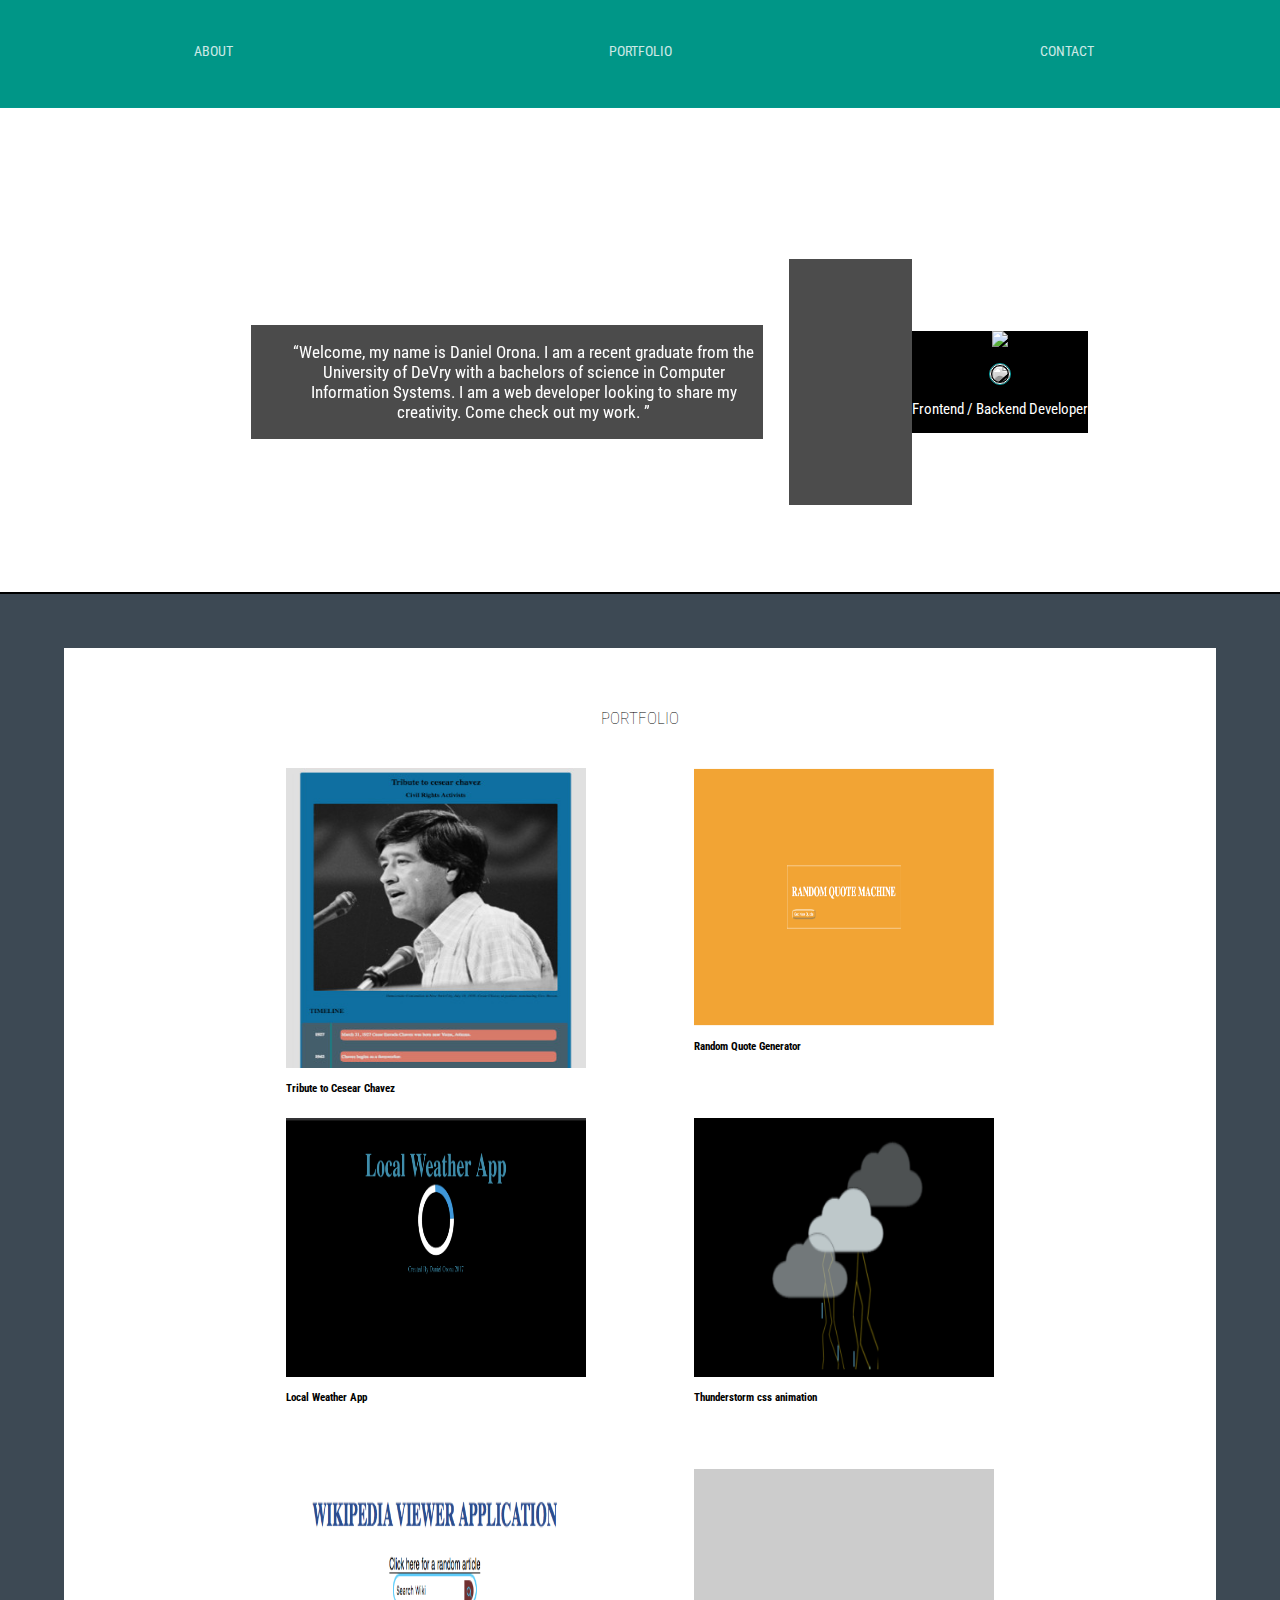
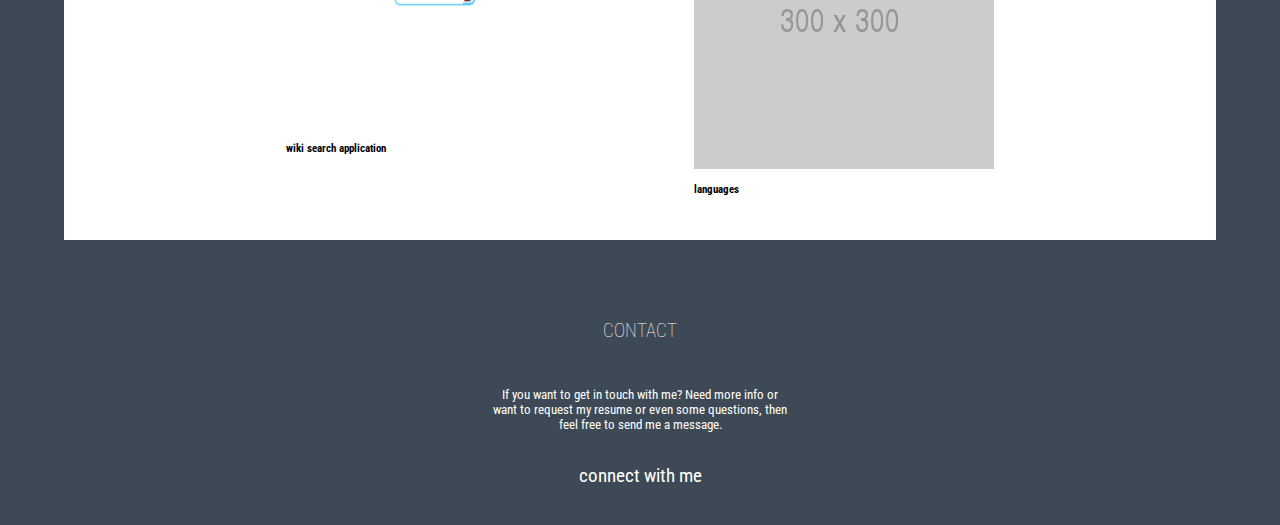
==== index.html @ ea38fc60 "add contact section" ====
<html>

<head>
  <meta charset="UTF-8">
  <meta name="viewport" content="width=device-width, initial-scale=1.0">
  <meta http-equiv="X-UA-Compatible">
  <link rel="stylesheet" href="css/sanitize.css">
  <link rel="stylesheet" href="https://fonts.googleapis.com/css?family=Roboto+Condensed">
  <link rel="stylesheet" href="css/main.css">
  <title>Daniel Orona</title>
</head>

<body class="container">
  <header>
    <nav class="nav-bar" role="navigation">
      <ul class="nav-list">
        <li class="nav-tab" id="nav-about"><a href="#about">about</a></li>
        <li class="nav-tab" id="nav-portfolio"><a href="#portfolio">portfolio</a></li>
        <li class="nav-tab" id="nav-contact"><a href="#contact">contact</a></li>
      </ul>
    </nav>
  </header>
  <!-- end of header -->
  <section class="about" role="about" id="about">
    <div class="intro">
      <p class="intro-paragraph">
        <q>Welcome, my name is Daniel Orona. I am a recent graduate from the University of DeVry with a bachelors of science in Computer Information Systems. I am a web developer looking to share my creativity. Come check out my work. </q>
      </p>
    </div>
    <div class="image-column">
      <img class="codewars-label" src="https://www.codewars.com/users/danielorona8/badges/small">
      <div class="image-portrait-placeholder">
        <img class="my-portrait" src="https://q2pujw.bn1301.livefilestore.com/[base64]?width=145&amp;height=180&amp;cropmode=none">
      </div>
      <p class="description">
        Frontend / Backend Developer
      </p>
    </div>
    <div class="social-column">
      <div class="social-row">
        <p class="header-brand-label hidden"> Check out my codepens
        </p>
        <a href="https://www.codepen.io/danielorona8" target="blank">
                  <i class="header-brand fa fa-codepen fa-3x" aria-hidden="true"></i>
                  </a>
      </div>
      <div class="social-row">
        <p class="header-brand-label hidden">Check me out on GitHub
        </p>
        <a href="https://www.github.com/danielorona9" target="blank">
                  <i class="header-brand fa fa-github fa-3x" aria-hidden="true"></i>
                  </a>
      </div>
      <div class="social-row">
        <p class="header-brand-label hidden">Check out my profile</p>
        <a href="https://www.freecodecamp.org/danielorona9" target="blank">
                  <i class="header-brand fa fa-free-code-camp fa-3x" aria-hidden="true"></i>
                  </a>
      </div>
      <div class="social-row">
        <p class="header-brand-label hidden">Connect with me on linkedIn</p>
        <a href="https://www.linkedin.com/in/daniel-orona" target="blank">
              <i class="header-brand fa fa-linkedin fa-3x" aria-hidden="true"></i>
              </a>
      </div>
    </div>
  </section>
  <!-- end of about section -->
  <section class="portfolio" role="portfolio" id="portfolio">
    <div class="portfolio-background">
      <h2 class="portfolio-title">portfolio</h2>
      <div class="project-placeholder">
        <a href="https://codepen.io/danielorona8/details/mwNyMK/" taget='_blank' class="project-image">
          <img src="images/project_placeholder_images/tribute_to_cesear_chavez.jpg" alt='tribute project to Cesear Chavez' class="project-image"></a>
        <h4 class="project-title">Tribute to Cesear Chavez</h4>
      </div>
      <div class="project-placeholder">
        <a href="https://codepen.io/danielorona8/full/ooNxMW" target='_blank' class="project-image">
          <img src="images/project_placeholder_images/random_quote_generator.png" alt="random quote generator web application" class="project-image"></a>
        <h4 class="project-title">Random Quote Generator</h4>
      </div>
      <div class="project-placeholder">
        <a href="https://codepen.io/danielorona8/details/pdbRXO" target="_blank" class="project-image">
          <img src="images/project_placeholder_images/weather_web_app.png" alt=" local weather web application" class="project-image"></a>
        <h4 class="project-title">Local Weather App</h4>
      </div>
      <div class="project-placeholder">
        <a href="https://codepen.io/danielorona8/details/ZaOKOO/" target="_blank" class="project-image">
          <img src="images/project_placeholder_images/thunderstorm_css_animation.png" alt="thunderstorm css animation" class="project-image"></a>
        <h4 class="project-title">Thunderstorm css animation</h4>
      </div>
      <div class="project-placeholder">
        <a href="" target="_blank" class="project-image">
          <img src="images/project_placeholder_images/wiki_search_app.png" alt="wiki search application" class="project-image"></a>
        <h4 class="project-title">wiki search application</h4>
      </div>
      <div class="project-placeholder">
        <a href="" target="_blank" class="project-image">
          <img src="images/project_placeholder_images/300.png" alt="project placeholder" class="project-image"></a>
        <h4 class="project-title">languages</h4>
      </div>
    </div>
  </section>
  <!-- end of projects section -->
  <section class="contact" role="contact" id="contact">
    <h2 class="contact-title">contact</h2>
    <div class="contact-section">
      <div class="connect-area">
        <p class="contact-message">If you want to get in touch with me? Need more info or want to request my resume or even some questions, then feel free to send me a message. </p>
        <h3 class="connect-title">connect with me</h3>
        <ul class="connect-list">
          <li class="connect-item"><a href="https://www.linkedin.com/in/daniel-orona" target="blank"><i class=" fa fa-linkedin fa-3x" aria-hidden="true"></i></a></li>
          <li class="connect-item"><a href="mailto:danielorona8@outlook.com" target="blank"><i class="fa fa-envelope fa-3x"  aria-hidden="true"></i></a></li>
        </ul>
      </div>
    </div>
  </section>
  <!-- end of contact section -->
  <!-- scripts -->
  <script src="https://use.fontawesome.com/2361417e27.js"></script>
  <script src="https://ajax.googleapis.com/ajax/libs/jquery/3.2.1/jquery.min.js"></script>
  <script src="js/app.js"></script>
</body>

</html>
---- css/sanitize.css ----
/*! sanitize.css v5.0.0 | CC0 License | github.com/jonathantneal/sanitize.css */

/* Document (https://html.spec.whatwg.org/multipage/semantics.html#semantics)
   ========================================================================== */

/**
 * 1. Remove repeating backgrounds in all browsers (opinionated).
 * 2. Add box sizing inheritence in all browsers (opinionated).
 */

*,
::before,
::after {
	background-repeat: no-repeat; /* 1 */
	box-sizing: inherit; /* 2 */
}

/**
 * 1. Add text decoration inheritance in all browsers (opinionated).
 * 2. Add vertical alignment inheritence in all browsers (opinionated).
 */

::before,
::after {
	text-decoration: inherit; /* 1 */
	vertical-align: inherit; /* 2 */
}

/**
 * 1. Add border box sizing in all browsers (opinionated).
 * 2. Add the default cursor in all browsers (opinionated).
 * 3. Prevent font size adjustments after orientation changes in IE and iOS.
 */

html {
	box-sizing: border-box; /* 1 */
	cursor: default; /* 2 */
	-ms-text-size-adjust: 100%; /* 3 */
	-webkit-text-size-adjust: 100%; /* 3 */
}

/* Sections (https://html.spec.whatwg.org/multipage/semantics.html#sections)
   ========================================================================== */

/**
 * Add the correct display in IE 9-.
 */

article,
aside,
footer,
header,
nav,
section {
	display: block;
}

/**
 * Remove the margin in all browsers (opinionated).
 */

body {
	margin: 0;
}

/**
 * Correct the font size and margin on `h1` elements within `section` and
 * `article` contexts in Chrome, Firefox, and Safari.
 */

h1 {
	font-size: 2em;
	margin: .67em 0;
}

/* Grouping content (https://html.spec.whatwg.org/multipage/semantics.html#grouping-content)
   ========================================================================== */

/**
 * Add the correct display in IE 9-.
 * 1. Add the correct display in IE.
 */

figcaption,
figure,
main { /* 1 */
	display: block;
}

/**
 * Add the correct margin in IE 8.
 */

figure {
	margin: 1em 40px;
}

/**
 * 1. Add the correct box sizing in Firefox.
 * 2. Show the overflow in Edge and IE.
 */

hr {
	box-sizing: content-box; /* 1 */
	height: 0; /* 1 */
	overflow: visible; /* 2 */
}

/**
 * Remove the list style on navigation lists in all browsers (opinionated).
 */

nav ol,
nav ul {
	list-style: none;
}

/**
 * 1. Correct the inheritance and scaling of font size in all browsers.
 * 2. Correct the odd `em` font sizing in all browsers.
 */

pre {
	font-family: monospace, monospace; /* 1 */
	font-size: 1em; /* 2 */
}

/* Text-level semantics (https://html.spec.whatwg.org/multipage/semantics.html#text-level-semantics)
   ========================================================================== */

/**
 * 1. Remove the gray background on active links in IE 10.
 * 2. Remove gaps in links underline in iOS 8+ and Safari 8+.
 */

a {
	background-color: transparent; /* 1 */
	-webkit-text-decoration-skip: objects; /* 2 */
}

/**
 * 1. Remove the bottom border in Firefox 39-.
 * 2. Add the correct text decoration in Chrome, Edge, IE, Opera, and Safari.
 */

abbr[title] {
	border-bottom: none; /* 1 */
	text-decoration: underline; /* 2 */
	text-decoration: underline dotted; /* 2 */
}

/**
 * Prevent the duplicate application of `bolder` by the next rule in Safari 6.
 */

b,
strong {
	font-weight: inherit;
}

/**
 * Add the correct font weight in Chrome, Edge, and Safari.
 */

b,
strong {
	font-weight: bolder;
}

/**
 * 1. Correct the inheritance and scaling of font size in all browsers.
 * 2. Correct the odd `em` font sizing in all browsers.
 */

code,
kbd,
samp {
	font-family: monospace, monospace; /* 1 */
	font-size: 1em; /* 2 */
}

/**
 * Add the correct font style in Android 4.3-.
 */

dfn {
	font-style: italic;
}

/**
 * Add the correct background and color in IE 9-.
 */

mark {
	background-color: #ffff00;
	color: #000000;
}

/**
 * Add the correct font size in all browsers.
 */

small {
	font-size: 80%;
}

/**
 * Prevent `sub` and `sup` elements from affecting the line height in
 * all browsers.
 */

sub,
sup {
	font-size: 75%;
	line-height: 0;
	position: relative;
	vertical-align: baseline;
}

sub {
	bottom: -.25em;
}

sup {
	top: -.5em;
}

/*
 * Remove the text shadow on text selections (opinionated).
 * 1. Restore the coloring undone by defining the text shadow (opinionated).
 */

::-moz-selection {
	background-color: #b3d4fc; /* 1 */
	color: #000000; /* 1 */
	text-shadow: none;
}

::selection {
	background-color: #b3d4fc; /* 1 */
	color: #000000; /* 1 */
	text-shadow: none;
}

/* Embedded content (https://html.spec.whatwg.org/multipage/embedded-content.html#embedded-content)
   ========================================================================== */

/*
 * Change the alignment on media elements in all browers (opinionated).
 */

audio,
canvas,
iframe,
img,
svg,
video {
	vertical-align: middle;
}

/**
 * Add the correct display in IE 9-.
 */

audio,
video {
	display: inline-block;
}

/**
 * Add the correct display in iOS 4-7.
 */

audio:not([controls]) {
	display: none;
	height: 0;
}

/**
 * Remove the border on images inside links in IE 10-.
 */

img {
	border-style: none;
}

/**
 * Change the fill color to match the text color in all browsers (opinionated).
 */

svg {
	fill: currentColor;
}

/**
 * Hide the overflow in IE.
 */

svg:not(:root) {
	overflow: hidden;
}

/* Tabular data (https://html.spec.whatwg.org/multipage/tables.html#tables)
   ========================================================================== */

/**
 * Collapse border spacing
 */

table {
	border-collapse: collapse;
}

/* Forms (https://html.spec.whatwg.org/multipage/forms.html#forms)
   ========================================================================== */

/**
 * Remove the margin in Firefox and Safari.
 */

button,
input,
optgroup,
select,
textarea {
	margin: 0;
}

/**
 * Inherit styling in all browsers (opinionated).
 */

button,
input,
select,
textarea {
	color: inherit;
	font-family: inherit;
	font-size: inherit;
	line-height: inherit;
}

/**
 * Show the overflow in IE.
 * 1. Show the overflow in Edge.
 */

button,
input { /* 1 */
	overflow: visible;
}

/**
 * Remove the inheritance of text transform in Edge, Firefox, and IE.
 * 1. Remove the inheritance of text transform in Firefox.
 */

button,
select { /* 1 */
	text-transform: none;
}

/**
 * 1. Prevent a WebKit bug where (2) destroys native `audio` and `video`
 *    controls in Android 4.
 * 2. Correct the inability to style clickable types in iOS and Safari.
 */

button,
html [type="button"], /* 1 */
[type="reset"],
[type="submit"] {
	-webkit-appearance: button; /* 2 */
}

/**
 * Remove the inner border and padding in Firefox.
 */

button::-moz-focus-inner,
[type="button"]::-moz-focus-inner,
[type="reset"]::-moz-focus-inner,
[type="submit"]::-moz-focus-inner {
	border-style: none;
	padding: 0;
}

/**
 * Restore the focus styles unset by the previous rule.
 */

button:-moz-focusring,
[type="button"]:-moz-focusring,
[type="reset"]:-moz-focusring,
[type="submit"]:-moz-focusring {
	outline: 1px dotted ButtonText;
}

/**
 * 1. Correct the text wrapping in Edge and IE.
 * 2. Correct the color inheritance from `fieldset` elements in IE.
 * 3. Remove the padding so developers are not caught out when they zero out
 *    `fieldset` elements in all browsers.
 */

legend {
	box-sizing: border-box; /* 1 */
	color: inherit; /* 2 */
	display: table; /* 1 */
	max-width: 100%; /* 1 */
	padding: 0; /* 3 */
	white-space: normal; /* 1 */
}

/**
 * 1. Add the correct display in IE 9-.
 * 2. Add the correct vertical alignment in Chrome, Firefox, and Opera.
 */

progress {
	display: inline-block; /* 1 */
	vertical-align: baseline; /* 2 */
}

/**
 * 1. Remove the default vertical scrollbar in IE.
 * 2. Change the resize direction on textareas in all browsers (opinionated).
 */

textarea {
	overflow: auto; /* 1 */
	resize: vertical; /* 2 */
}

/**
 * 1. Add the correct box sizing in IE 10-.
 * 2. Remove the padding in IE 10-.
 */

[type="checkbox"],
[type="radio"] {
	box-sizing: border-box; /* 1 */
	padding: 0; /* 2 */
}

/**
 * Correct the cursor style of increment and decrement buttons in Chrome.
 */

[type="number"]::-webkit-inner-spin-button,
[type="number"]::-webkit-outer-spin-button {
	height: auto;
}

/**
 * 1. Correct the odd appearance in Chrome and Safari.
 * 2. Correct the outline style in Safari.
 */

[type="search"] {
	-webkit-appearance: textfield; /* 1 */
	outline-offset: -2px; /* 2 */
}

/**
 * Remove the inner padding and cancel buttons in Chrome and Safari on macOS.
 */

[type="search"]::-webkit-search-cancel-button,
[type="search"]::-webkit-search-decoration {
	-webkit-appearance: none;
}

/**
 * 1. Correct the inability to style clickable types in iOS and Safari.
 * 2. Change font properties to `inherit` in Safari.
 */

::-webkit-file-upload-button {
	-webkit-appearance: button; /* 1 */
	font: inherit; /* 2 */
}

/* Interactive elements (https://html.spec.whatwg.org/multipage/forms.html#interactive-elements)
   ========================================================================== */

/*
 * Add the correct display in IE 9-.
 * 1. Add the correct display in Edge, IE, and Firefox.
 */

details, /* 1 */
menu {
	display: block;
}

/*
 * Add the correct display in all browsers.
 */

summary {
	display: list-item;
}

/* Scripting (https://html.spec.whatwg.org/multipage/scripting.html#scripting-3)
   ========================================================================== */

/**
 * Add the correct display in IE 9-.
 */

canvas {
	display: inline-block;
}

/**
 * Add the correct display in IE.
 */

template {
	display: none;
}

/* User interaction (https://html.spec.whatwg.org/multipage/interaction.html#editing)
   ========================================================================== */

/*
 * Remove the tapping delay on clickable elements (opinionated).
 * 1. Remove the tapping delay in IE 10.
 */

a,
area,
button,
input,
label,
select,
summary,
textarea,
[tabindex] {
	-ms-touch-action: manipulation; /* 1 */
	touch-action: manipulation;
}

/**
 * Add the correct display in IE 10-.
 */

[hidden] {
	display: none;
}

/* ARIA (https://w3c.github.io/html-aria/)
   ========================================================================== */

/**
 * Change the cursor on busy elements (opinionated).
 */

[aria-busy="true"] {
	cursor: progress;
}

/*
 * Change the cursor on control elements (opinionated).
 */

[aria-controls] {
	cursor: pointer;
}

/*
 * Change the display on visually hidden accessible elements (opinionated).
 */

[aria-hidden="false"][hidden]:not(:focus) {
	clip: rect(0, 0, 0, 0);
	display: inherit;
	position: absolute;
}

/*
 * Change the cursor on disabled, not-editable, or otherwise
 * inoperable elements (opinionated).
 */

[aria-disabled] {
	cursor: default;
}
---- css/main.css ----
@import url("https://fonts.googleapis.com/css?family=Lobster|Lora|Roboto+Condensed|Roboto+Slab");
html {
  scroll-behavior: smooth;
  font-size: 67.5%;
}

.container {
  font-family: 'Roboto Condensed', serif;
  display: -ms-grid;
  display: grid;
  -ms-grid-columns: (1fr)[12];
      grid-template-columns: repeat(12, 1fr);
  -ms-grid-rows: 10rem 45rem auto;
      grid-template-rows: 10rem 45rem auto;
  width: 100%;
  height: 100%;
}

header {
  -ms-grid-column: 1;
      grid-column-start: 1;
  grid-column-end: 13;
  -ms-grid-row: 1;
      grid-row-start: 1;
  grid-row-end: 2;
  background-color: #009688;
  display: -webkit-box;
  display: -ms-flexbox;
  display: flex;
  border-bottom: 0.5px;
  border-bottom-style: solid;
  border-color: #0DA1A4;
  height: 10rem;
  width: 100%;
}

.nav-bar {
  display: -webkit-box;
  display: -ms-flexbox;
  display: flex;
  -webkit-box-orient: horizontal;
  -webkit-box-direction: normal;
      -ms-flex-direction: row;
          flex-direction: row;
  width: 100%;
  background-color: #009688;
  height: 10rem;
  position: fixed;
  opacity: 0.8;
  z-index: 1;
}

.nav-list {
  list-style-type: none;
  display: -webkit-inline-box;
  display: -ms-inline-flexbox;
  display: inline-flex;
  -webkit-box-orient: horizontal;
  -webkit-box-direction: normal;
      -ms-flex-direction: row;
          flex-direction: row;
  -webkit-box-pack: center;
      -ms-flex-pack: center;
          justify-content: center;
  width: 100%;
  padding-left: 0;
}

.nav-list .nav-tab {
  height: 100%;
  width: 100%;
  text-align: center;
  padding: 3rem 0 0;
}

.nav-list .nav-tab:hover {
  border: 1px solid #0DA1A4;
  background-color: #0DA1A4;
  height: 6.1rem;
}

.nav-list .nav-tab:focus {
  border: 1px solid #0DA1A4;
  background-color: #0DA1A4;
  height: 6rem;
}

.nav-list .nav-tab a {
  color: white;
  text-decoration: none;
  text-transform: uppercase;
  width: 100%;
  font-size: 1.3rem;
}

.about {
  -ms-grid-column: 1;
      grid-column-start: 1;
  grid-column-end: 13;
  -ms-grid-row: 2;
      grid-row-start: 2;
  grid-row-end: 3;
  background: url("https://oadhvq.bn1301.livefilestore.com/[base64]?width=1200&height=674&cropmode=none");
  display: -webkit-box;
  display: -ms-flexbox;
  display: flex;
  -webkit-box-orient: horizontal;
  -webkit-box-direction: reverse;
      -ms-flex-direction: row-reverse;
          flex-direction: row-reverse;
  -webkit-box-align: center;
      -ms-flex-align: center;
          align-items: center;
  margin-top: 1%;
  padding-top: 4%;
  width: 100%;
  -ms-flex-wrap: wrap;
      flex-wrap: wrap;
  border-bottom: 2px solid black;
}

.about .intro {
  -webkit-box-ordinal-group: 2;
      -ms-flex-order: 1;
          order: 1;
  margin-right: 2%;
  -ms-flex-preferred-size: 40%;
      flex-basis: 40%;
  background-color: black;
  opacity: .7;
}

.about .intro .intro-paragraph {
  margin-left: 3rem;
  color: white;
  font-size: 1.6rem;
  text-align: center;
}

.about .profile-container {
  background-color: black;
  opacity: .7;
}

.about .image-column {
  display: -webkit-box;
  display: -ms-flexbox;
  display: flex;
  -webkit-box-orient: vertical;
  -webkit-box-direction: normal;
      -ms-flex-direction: column;
          flex-direction: column;
  -webkit-box-align: center;
      -ms-flex-align: center;
          align-items: center;
  margin-right: 15%;
  background-color: black;
}

.about .image-column .codewars-label {
  margin: 0 0 1.5rem 0;
}

.about .image-column .image-portrait-placeholder {
  border: 0.1rem solid #0DA1A4;
  border-radius: 50%;
}

.about .image-column .image-portrait-placeholder .my-portrait {
  border-radius: 50%;
  padding: .1rem;
  border: .1rem solid white;
  -webkit-filter: grayscale(100%);
          filter: grayscale(100%);
}

.about .image-column .description {
  color: white;
  font-size: 1.4rem;
}

.about .social-column {
  display: -webkit-box;
  display: -ms-flexbox;
  display: flex;
  -webkit-box-orient: vertical;
  -webkit-box-direction: normal;
      -ms-flex-direction: column;
          flex-direction: column;
  background-color: black;
  opacity: .7;
}

.about .social-column .social-row {
  display: -webkit-box;
  display: -ms-flexbox;
  display: flex;
  -webkit-box-orient: horizontal;
  -webkit-box-direction: normal;
      -ms-flex-direction: row;
          flex-direction: row;
  -webkit-box-pack: start;
      -ms-flex-pack: start;
          justify-content: start;
  margin-top: 2.5rem;
}

.about .social-column .header-brand-label {
  color: white;
  -ms-flex-item-align: end;
      align-self: flex-end;
}

.about .social-column .header-brand {
  margin-left: 8%;
  padding-bottom: .8rem;
  color: #009688;
}

.hidden {
  visibility: hidden;
}

.visible {
  visibility: visible;
}

.portfolio {
  -ms-grid-column: 1;
      grid-column-start: 1;
  grid-column-end: 13;
  -ms-grid-row: 3;
      grid-row-start: 3;
  grid-row-end: 5;
  background-color: #3D4954;
  border-color: black;
  border: 1px;
  height: 100%;
  margin-bottom: 20%;
  padding-top: 5rem;
  width: 100%;
}

.portfolio .portfolio-background {
  margin: 0 auto;
  display: -webkit-box;
  display: -ms-flexbox;
  display: flex;
  -ms-flex-flow: wrap;
      flex-flow: wrap;
  -webkit-box-orient: horizontal;
  -webkit-box-direction: normal;
      -ms-flex-direction: row;
          flex-direction: row;
  -webkit-box-pack: center;
      -ms-flex-pack: center;
          justify-content: center;
  height: 95%;
  width: 90%;
  background-color: white;
  padding: 2rem 0;
}

.portfolio .portfolio-background .portfolio-title {
  width: 100%;
  text-align: center;
  -ms-flex-item-align: center;
      -ms-grid-row-align: center;
      align-self: center;
  font-size: 1.6rem;
  text-transform: uppercase;
  font-weight: lighter;
}

.portfolio .portfolio-background .project-placeholder {
  display: -webkit-box;
  display: -ms-flexbox;
  display: flex;
  -webkit-box-orient: vertical;
  -webkit-box-direction: normal;
      -ms-flex-direction: column;
          flex-direction: column;
  margin: .1% 5rem;
  height: 27.778rem;
  width: 27.778rem;
}

.portfolio .portfolio-background .project-placeholder .project-title {
  width: 100%;
}

.portfolio .portfolio-background .project-placeholder .project-image {
  height: 100%;
  width: 100%;
}

.contact {
  -ms-grid-column: 1;
      grid-column-start: 1;
  grid-column-end: 13;
  -ms-grid-row: 5;
      grid-row-start: 5;
  grid-row-end: 6;
  background-color: #3D4954;
  border-color: black;
  border: 1px;
  display: -webkit-box;
  display: -ms-flexbox;
  display: flex;
  -webkit-box-orient: vertical;
  -webkit-box-direction: normal;
      -ms-flex-direction: column;
          flex-direction: column;
  width: 100%;
}

.contact .contact-title {
  font-family: 'Roboto Condensed', sans-serif;
  font-weight: lighter;
  text-transform: uppercase;
  text-align: center;
  color: white;
  font-size: 1.8rem;
  width: 100%;
}

.contact .contact-section {
  margin: 1.5rem auto;
}

.contact .connect-area {
  display: -webkit-box;
  display: -ms-flexbox;
  display: flex;
  -webkit-box-orient: vertical;
  -webkit-box-direction: normal;
      -ms-flex-direction: column;
          flex-direction: column;
  width: 40%;
  margin-left: auto;
  margin-right: auto;
}

.contact .connect-area .contact-message {
  font-size: 1.2rem;
  color: white;
  text-align: center;
}

.contact .connect-area .connect-title {
  -ms-flex-item-align: center;
      -ms-grid-row-align: center;
      align-self: center;
  color: white;
  font-weight: normal;
  font-size: 1.8rem;
  margin-bottom: 0;
}

.contact .connect-area .connect-list {
  display: -webkit-box;
  display: -ms-flexbox;
  display: flex;
  -webkit-box-orient: horizontal;
  -webkit-box-direction: normal;
      -ms-flex-direction: row;
          flex-direction: row;
  list-style-type: none;
  -webkit-box-pack: space-evenly;
      -ms-flex-pack: space-evenly;
          justify-content: space-evenly;
  padding-left: 0;
}

.contact .connect-area .connect-list .connect-item {
  margin: 0 1rem;
}

.contact .connect-area .connect-list .connect-item a {
  color: white;
}

.contact .connect-area .connect-list .connect-item a:hover {
  color: white;
}
/*# sourceMappingURL=main.css.map */
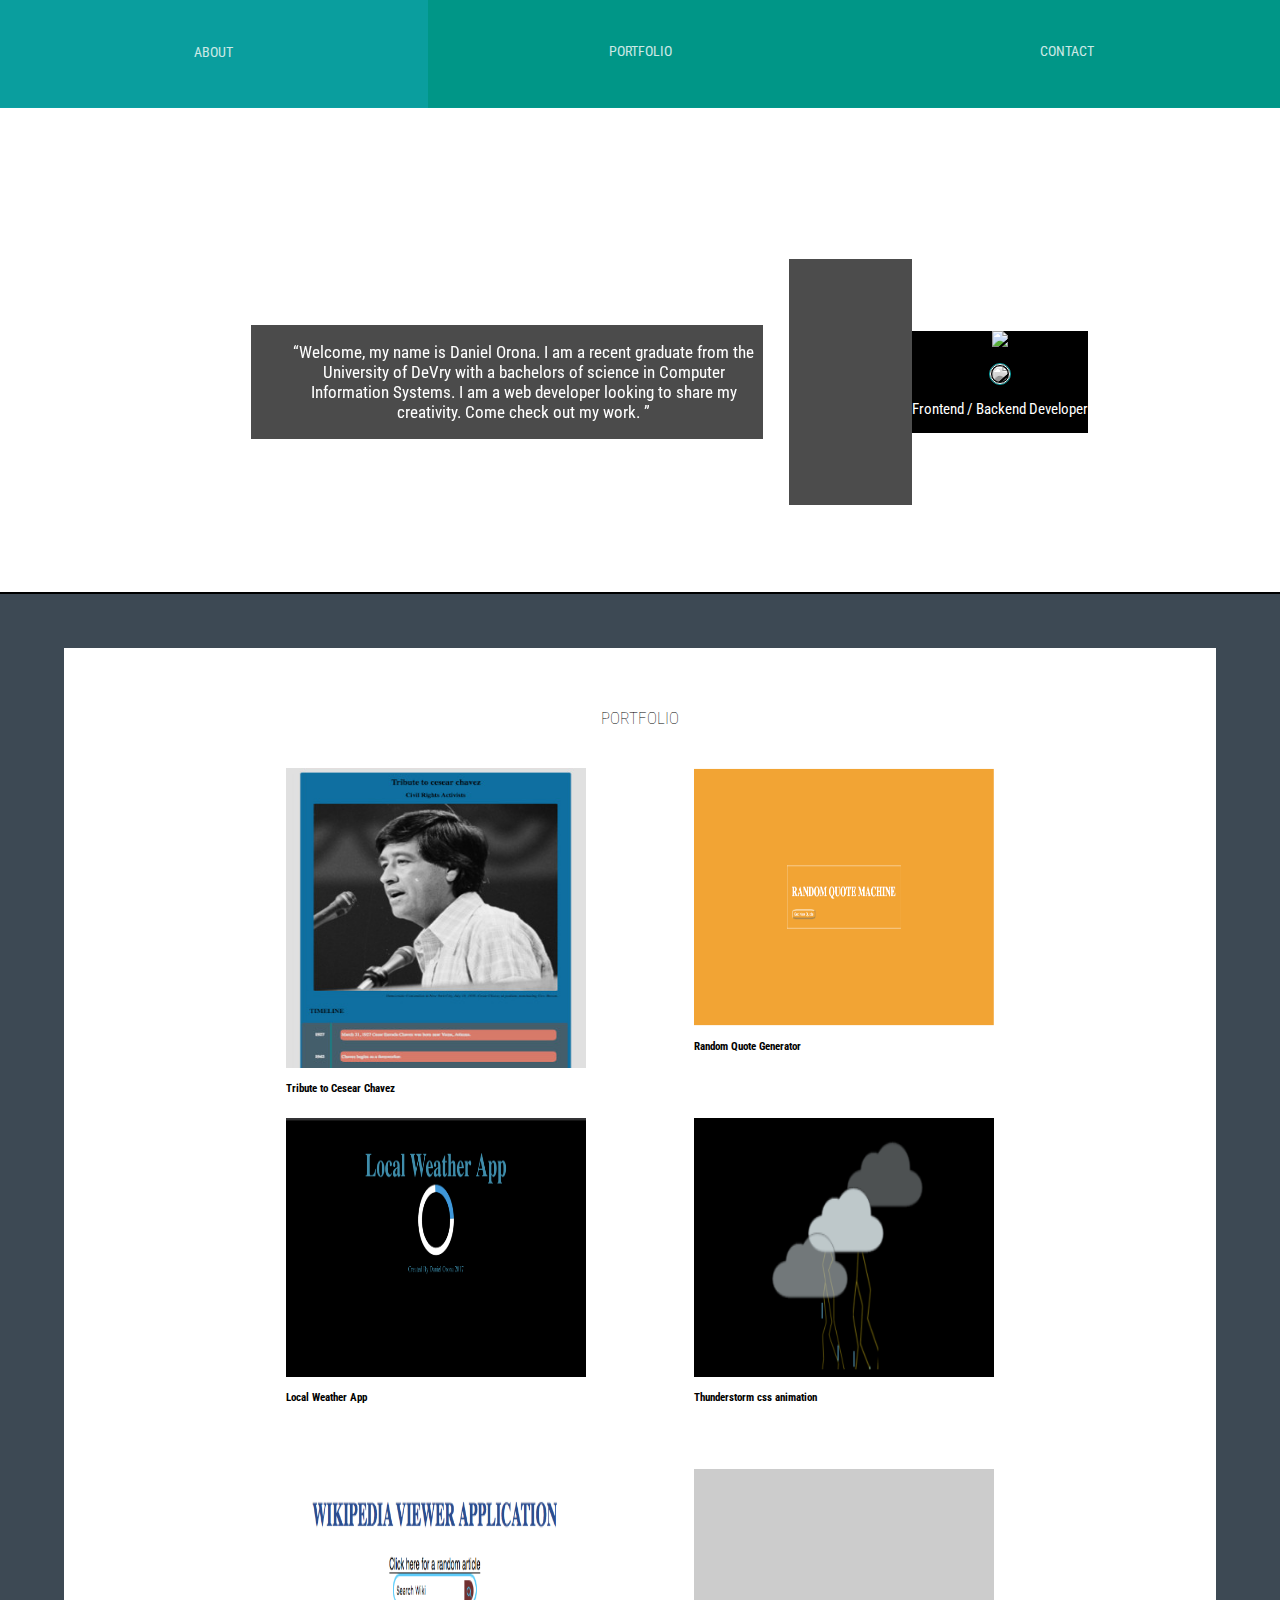
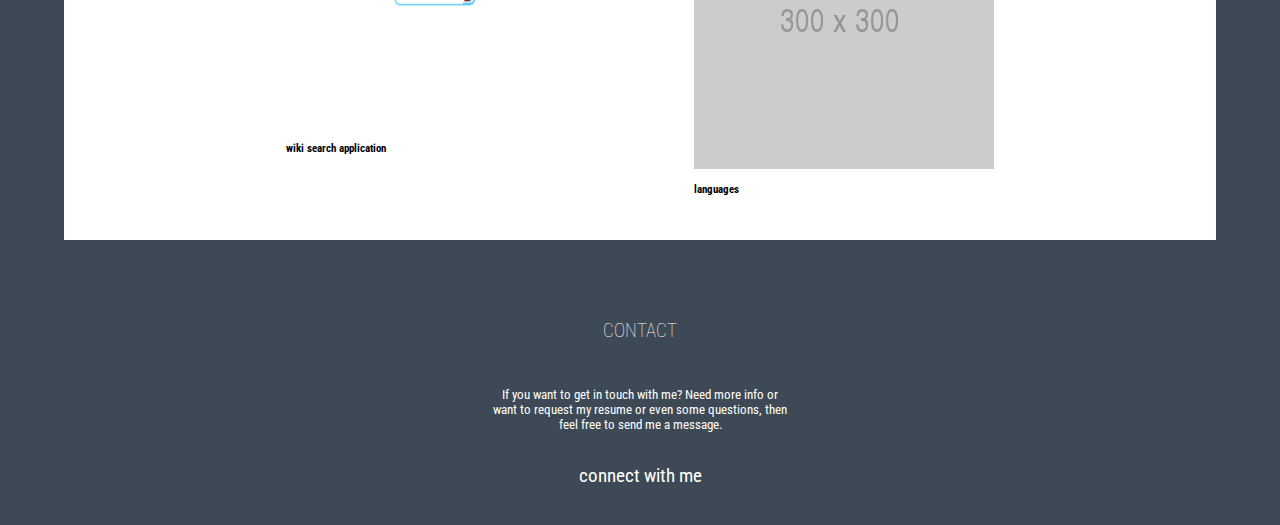
==== commit 020f1fbf: "restructured tags and css for nav" ====
--- a/index.html
+++ b/index.html
@@ -13,11 +13,11 @@
 <body class="container">
   <header>
     <nav class="nav-bar" role="navigation">
-      <ul class="nav-list">
-        <li class="nav-tab" id="nav-about"><a href="#about">about</a></li>
-        <li class="nav-tab" id="nav-portfolio"><a href="#portfolio">portfolio</a></li>
-        <li class="nav-tab" id="nav-contact"><a href="#contact">contact</a></li>
-      </ul>
+      <div class="nav-list">
+        <a href="#about" class="nav-tab" id="nav-about" >about</a>
+        <a href="#portfolio" class="nav-tab" id="nav-portfolio">portfolio</a>
+        <a  href="#contact" class="nav-tab" id="nav-contact">contact</a>
+      </div>
     </nav>
   </header>
   <!-- end of header -->
--- a/css/main.css
+++ b/css/main.css
@@ -50,7 +50,7 @@
   z-index: 1;
 }
 
-.nav-list {
+.nav-bar .nav-list {
   list-style-type: none;
   display: -webkit-inline-box;
   display: -ms-inline-flexbox;
@@ -66,31 +66,25 @@
   padding-left: 0;
 }
 
-.nav-list .nav-tab {
+.nav-bar .nav-list .nav-tab {
   height: 100%;
   width: 100%;
   text-align: center;
-  padding: 3rem 0 0;
-}
-
-.nav-list .nav-tab:hover {
+  padding: 4rem 0 0;
+  color: white;
+  text-decoration: none;
+  text-transform: uppercase;
+  font-size: 1.3rem;
+}
+
+.nav-bar .nav-list .nav-tab:hover {
   border: 1px solid #0DA1A4;
   background-color: #0DA1A4;
-  height: 6.1rem;
-}
-
-.nav-list .nav-tab:focus {
+}
+
+.nav-bar .nav-list .nav-tab:focus {
   border: 1px solid #0DA1A4;
   background-color: #0DA1A4;
-  height: 6rem;
-}
-
-.nav-list .nav-tab a {
-  color: white;
-  text-decoration: none;
-  text-transform: uppercase;
-  width: 100%;
-  font-size: 1.3rem;
 }
 
 .about {
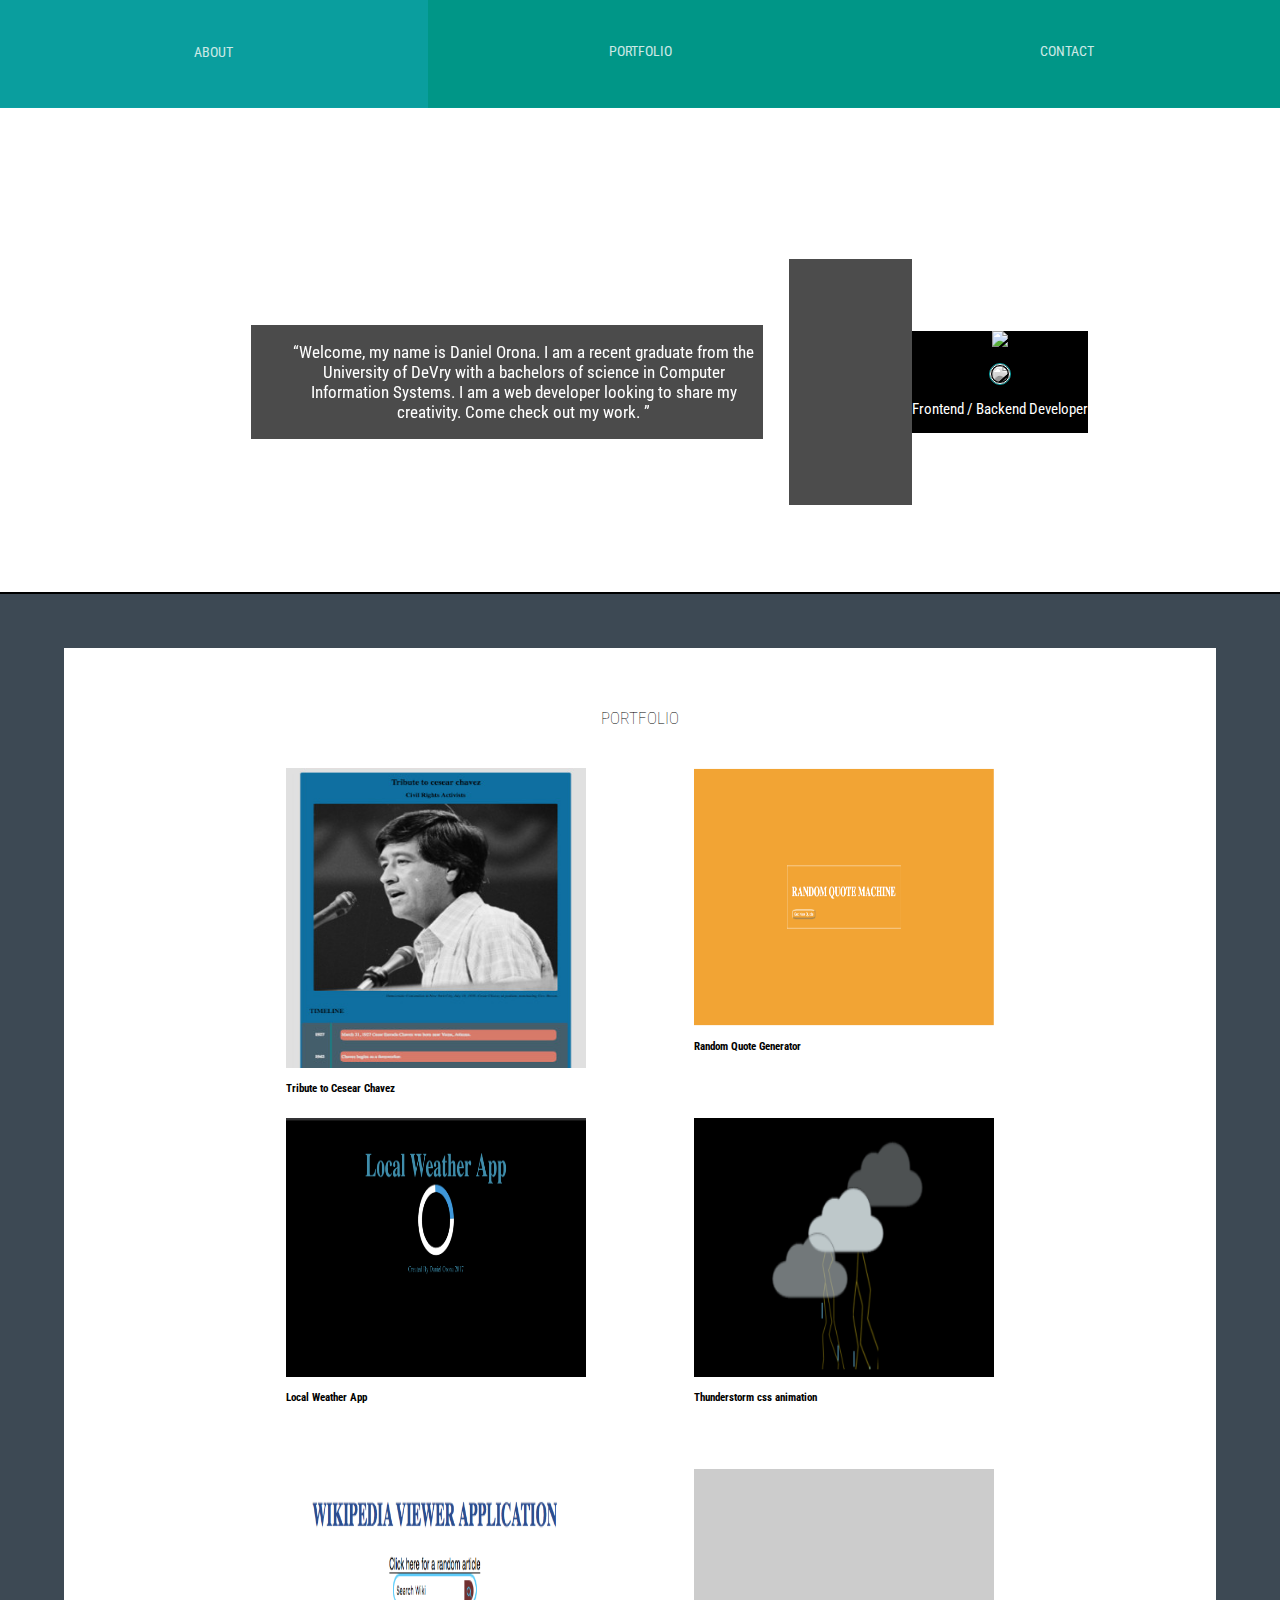
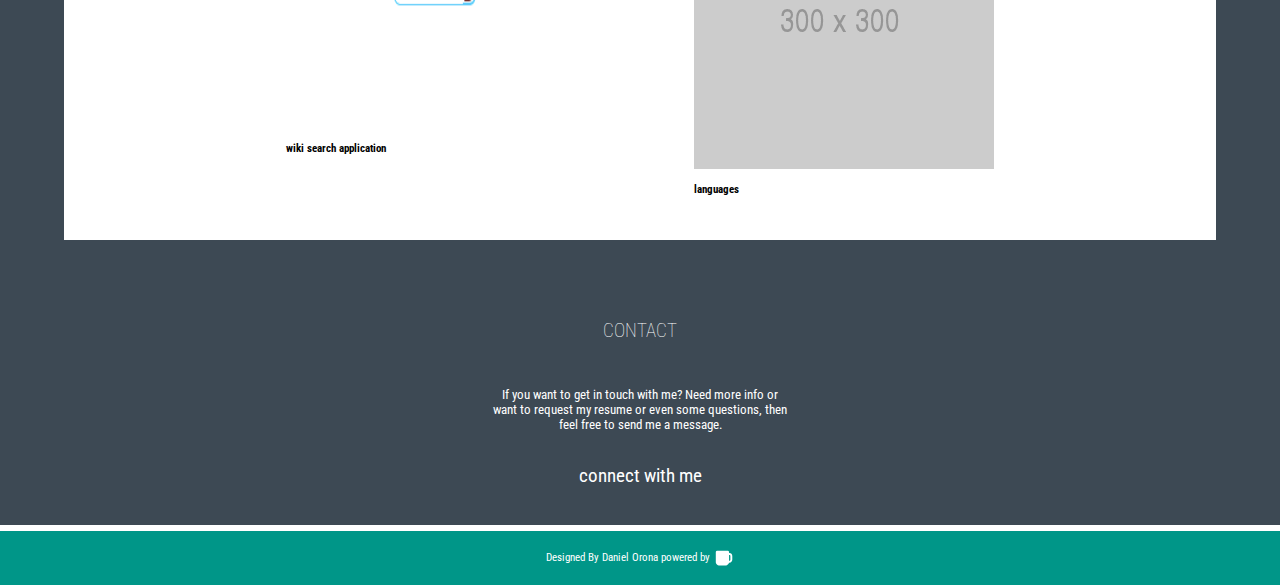
==== commit 638ff48f: "add footer structure and styles" ====
--- a/index.html
+++ b/index.html
@@ -116,6 +116,11 @@
     </div>
   </section>
   <!-- end of contact section -->
+  <footer class="footer">
+      <p class="site-author">Designed By Daniel Orona powered by <img class="coffee-icon" src="images/coffee_cup.svg" alt=""></p>
+      <!-- "image/coffee cup.svg" -->
+ </footer>
+    <!-- end of footer -->
   <!-- scripts -->
   <script src="https://use.fontawesome.com/2361417e27.js"></script>
   <script src="https://ajax.googleapis.com/ajax/libs/jquery/3.2.1/jquery.min.js"></script>
--- a/css/main.css
+++ b/css/main.css
@@ -377,4 +377,40 @@
 .contact .connect-area .connect-list .connect-item a:hover {
   color: white;
 }
+
+.footer {
+  -ms-grid-column: 1;
+      grid-column-start: 1;
+  grid-column-end: 13;
+  -ms-grid-row: 6;
+      grid-row-start: 6;
+  grid-row-end: 7;
+  background-color: #009688;
+  border-color: black;
+  border: 1px;
+  margin-top: .5rem;
+  display: -webkit-box;
+  display: -ms-flexbox;
+  display: flex;
+  height: 5rem;
+  width: 100%;
+}
+
+.footer .site-author {
+  color: white;
+  font-size: 1rem;
+  margin: 0 auto;
+  display: -webkit-box;
+  display: -ms-flexbox;
+  display: flex;
+  -webkit-box-align: center;
+      -ms-flex-align: center;
+          align-items: center;
+}
+
+.coffee-icon {
+  width: 20px;
+  height: 20px;
+  margin-left: .3rem;
+}
 /*# sourceMappingURL=main.css.map */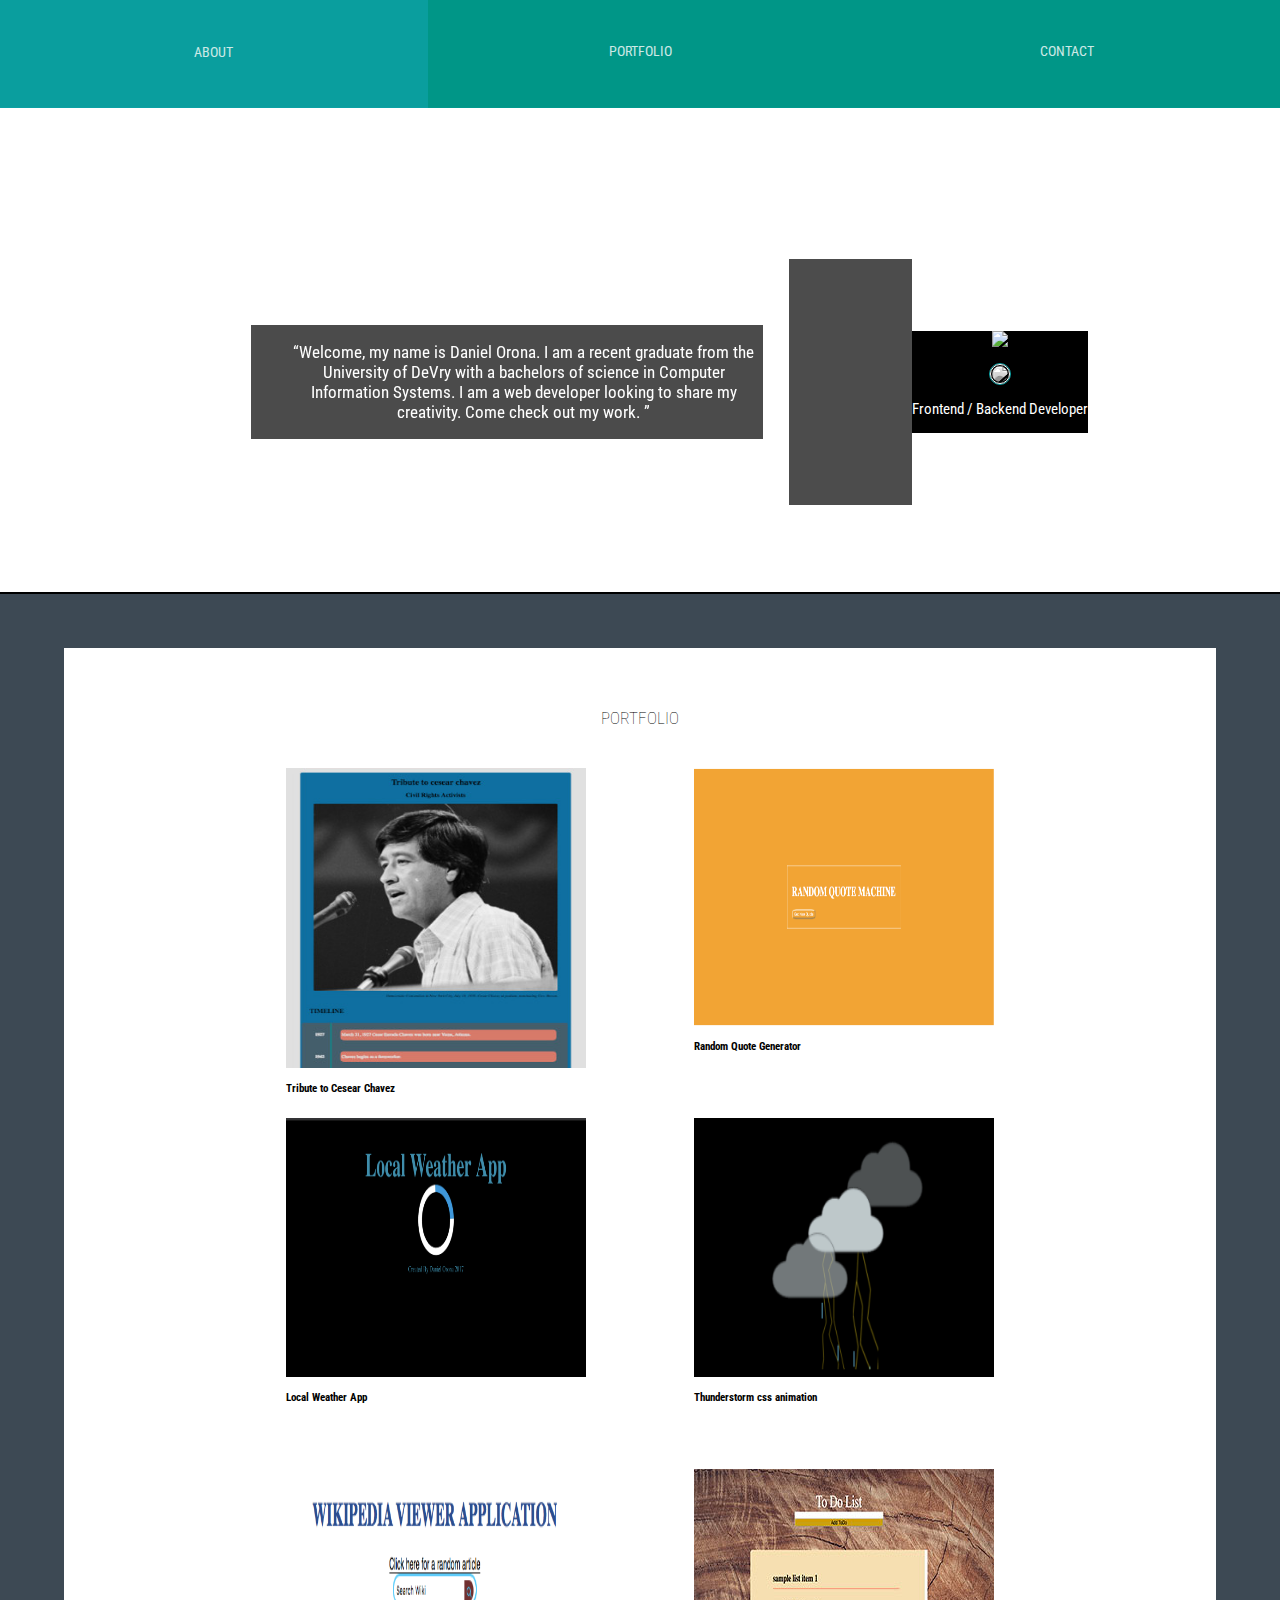
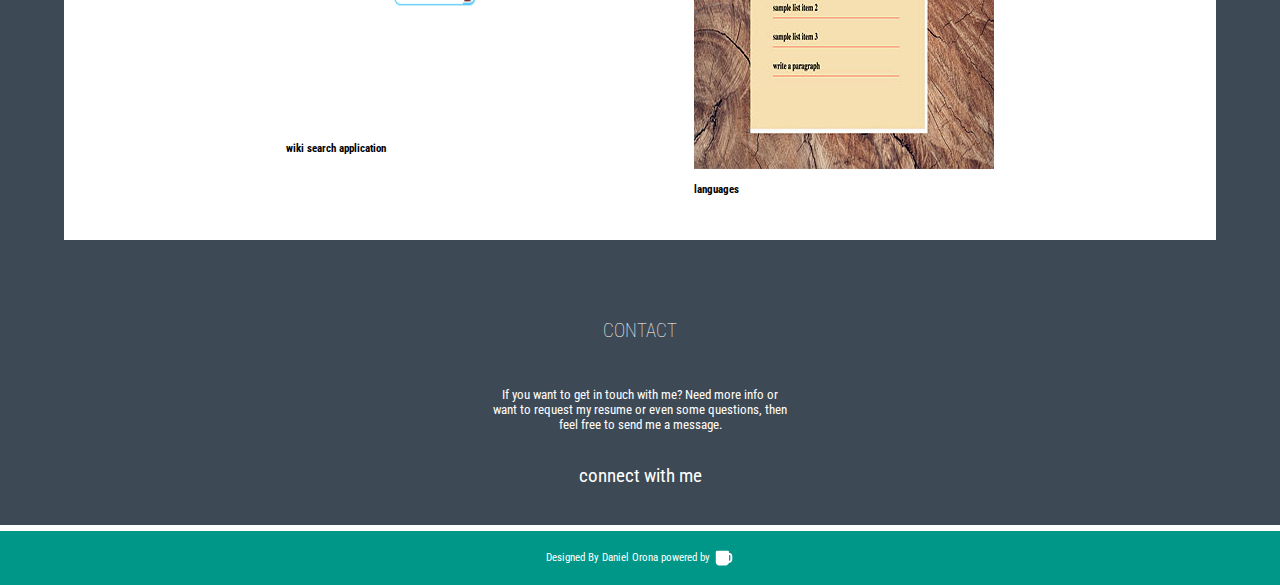
==== commit de99bded: "add todo image in placeholder and links" ====
--- a/index.html
+++ b/index.html
@@ -90,13 +90,13 @@
         <h4 class="project-title">Thunderstorm css animation</h4>
       </div>
       <div class="project-placeholder">
-        <a href="" target="_blank" class="project-image">
+        <a href="https://codepen.io/danielorona8/pen/ypGZLg" target="_blank" class="project-image">
           <img src="images/project_placeholder_images/wiki_search_app.png" alt="wiki search application" class="project-image"></a>
         <h4 class="project-title">wiki search application</h4>
       </div>
       <div class="project-placeholder">
-        <a href="" target="_blank" class="project-image">
-          <img src="images/project_placeholder_images/300.png" alt="project placeholder" class="project-image"></a>
+        <a href="https://github.com/danielorona9/toDoListWebApp" target="_blank" class="project-image">
+          <img src="images/project_placeholder_images/to_do_List.jpg" alt="project placeholder" class="project-image"></a>
         <h4 class="project-title">languages</h4>
       </div>
     </div>
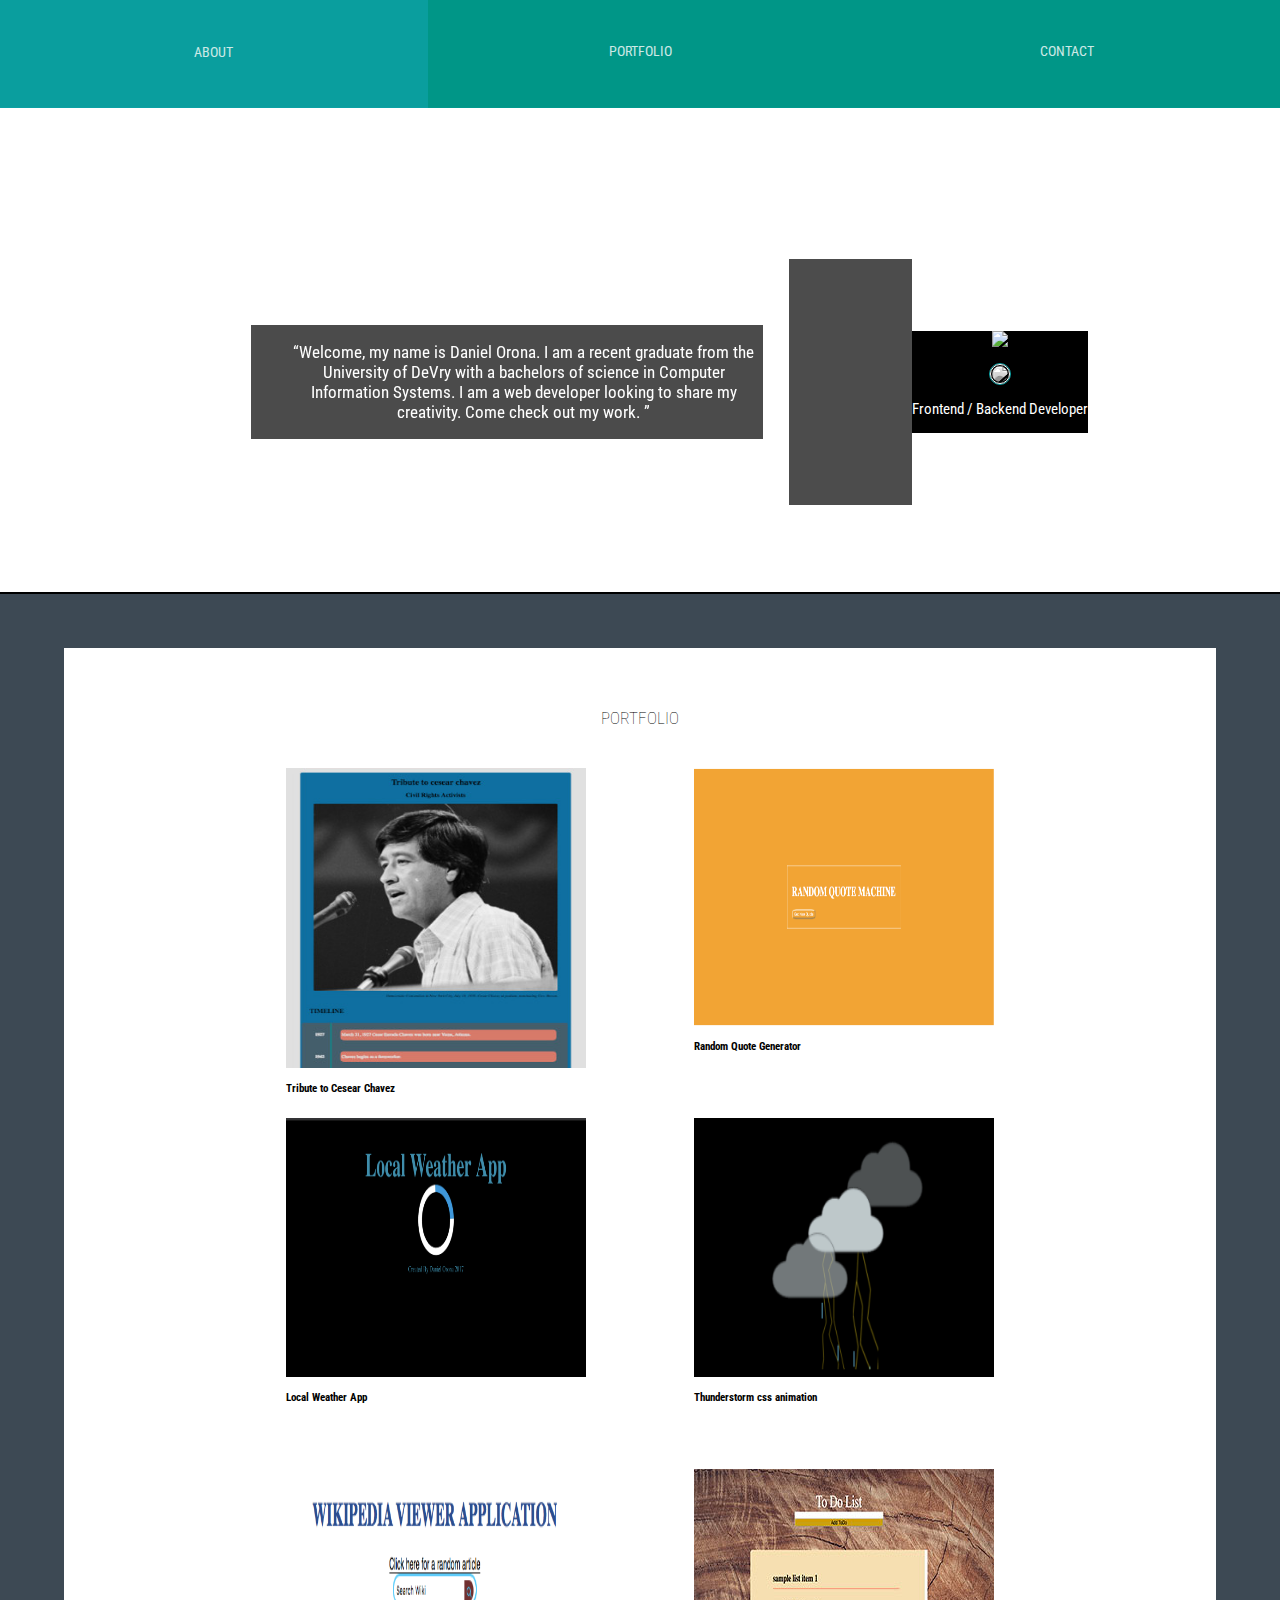
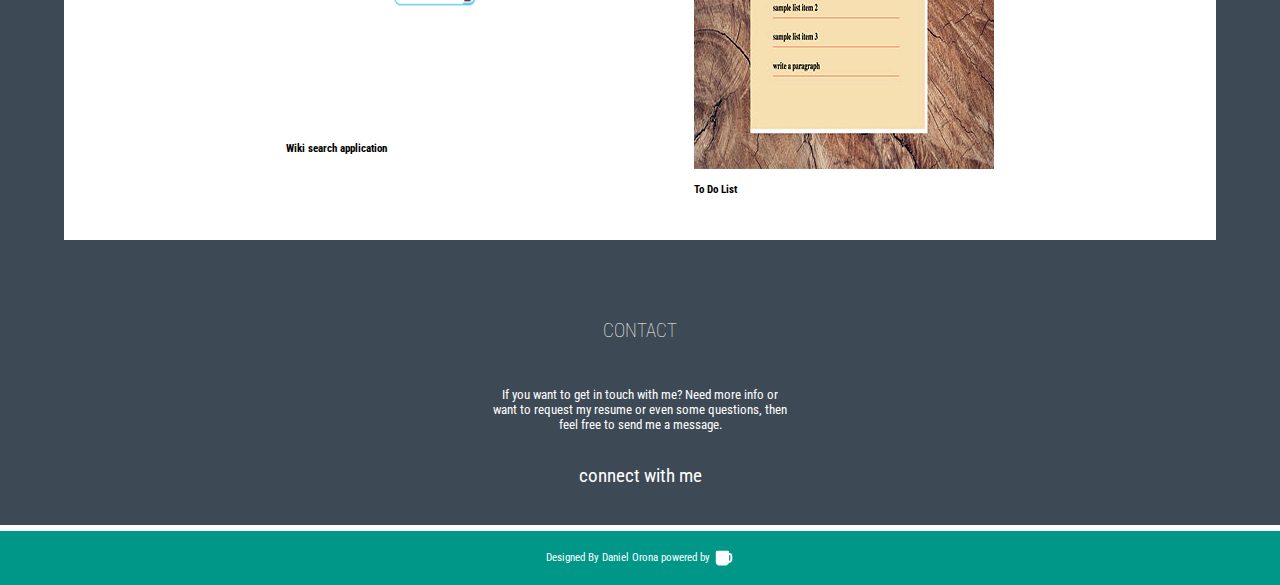
==== commit 04b1b3b4: "add title to placeholder" ====
--- a/index.html
+++ b/index.html
@@ -92,12 +92,12 @@
       <div class="project-placeholder">
         <a href="https://codepen.io/danielorona8/pen/ypGZLg" target="_blank" class="project-image">
           <img src="images/project_placeholder_images/wiki_search_app.png" alt="wiki search application" class="project-image"></a>
-        <h4 class="project-title">wiki search application</h4>
+        <h4 class="project-title">Wiki search application</h4>
       </div>
       <div class="project-placeholder">
         <a href="https://github.com/danielorona9/toDoListWebApp" target="_blank" class="project-image">
           <img src="images/project_placeholder_images/to_do_List.jpg" alt="project placeholder" class="project-image"></a>
-        <h4 class="project-title">languages</h4>
+        <h4 class="project-title">To Do List</h4>
       </div>
     </div>
   </section>
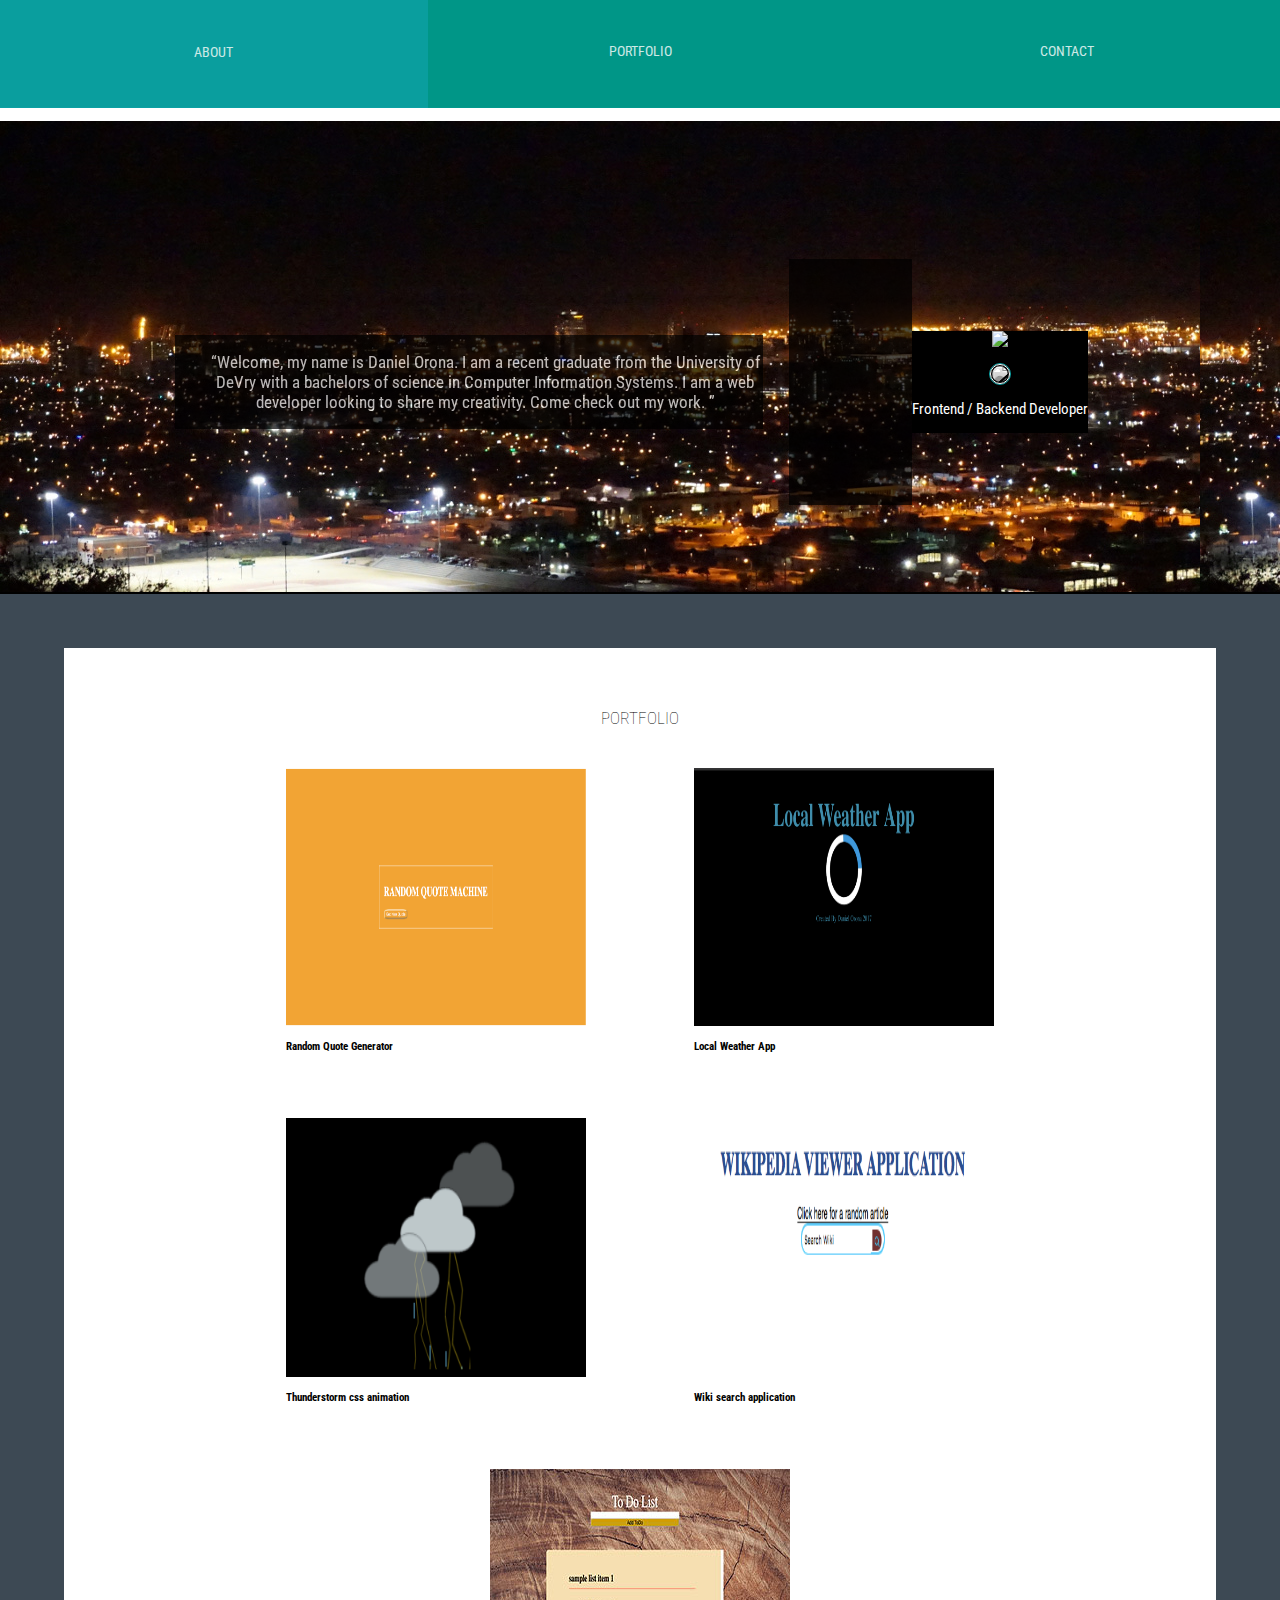
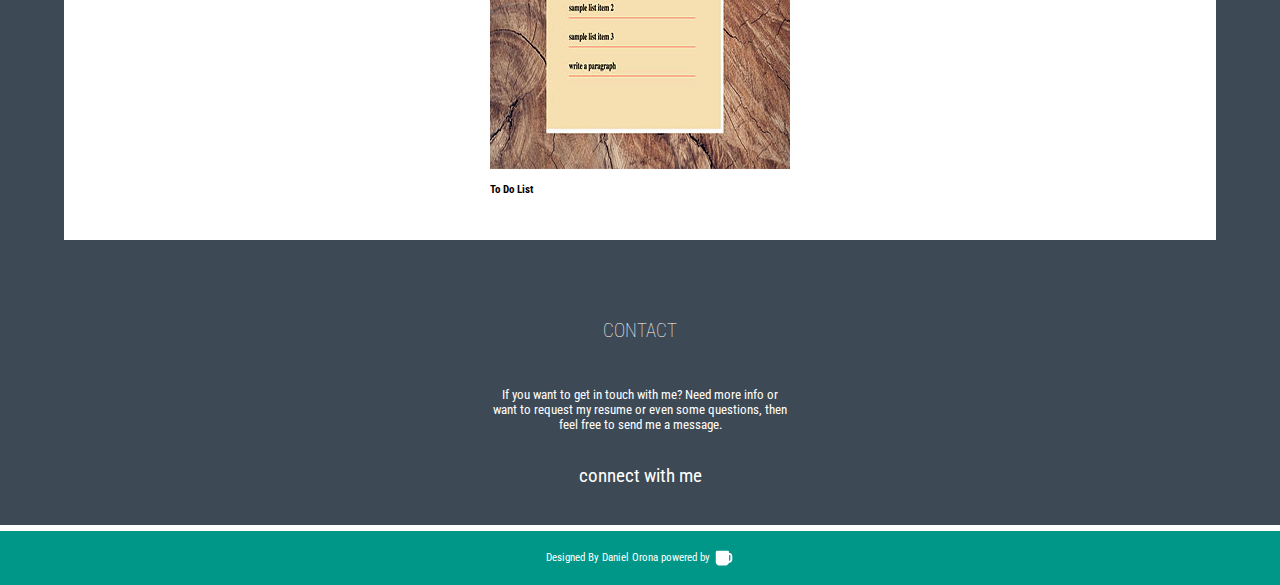
==== commit 28d715d7: "remove project" ====
--- a/index.html
+++ b/index.html
@@ -70,11 +70,6 @@
     <div class="portfolio-background">
       <h2 class="portfolio-title">portfolio</h2>
       <div class="project-placeholder">
-        <a href="https://codepen.io/danielorona8/details/mwNyMK/" taget='_blank' class="project-image">
-          <img src="images/project_placeholder_images/tribute_to_cesear_chavez.jpg" alt='tribute project to Cesear Chavez' class="project-image"></a>
-        <h4 class="project-title">Tribute to Cesear Chavez</h4>
-      </div>
-      <div class="project-placeholder">
         <a href="https://codepen.io/danielorona8/full/ooNxMW" target='_blank' class="project-image">
           <img src="images/project_placeholder_images/random_quote_generator.png" alt="random quote generator web application" class="project-image"></a>
         <h4 class="project-title">Random Quote Generator</h4>
--- a/css/main.css
+++ b/css/main.css
@@ -94,7 +94,7 @@
   -ms-grid-row: 2;
       grid-row-start: 2;
   grid-row-end: 3;
-  background: url("https://oadhvq.bn1301.livefilestore.com/[base64]?width=1200&height=674&cropmode=none");
+  background: url("../images/long_beach_on_signal_hill_nite_1200w.JPG");
   display: -webkit-box;
   display: -ms-flexbox;
   display: flex;
@@ -113,22 +113,74 @@
   border-bottom: 2px solid black;
 }
 
+@media only screen and (max-width: 796px) {
+  .about {
+    -webkit-box-orient: vertical;
+    -webkit-box-direction: normal;
+        -ms-flex-direction: column;
+            flex-direction: column;
+    -ms-flex-wrap: nowrap;
+        flex-wrap: nowrap;
+  }
+}
+
+@media only screen and (max-width: 375px) and (-webkit-min-device-pixel-ratio: 2), only screen and (max-width: 375px) and (min-resolution: 2dppx) {
+  .about {
+    height: 51rem;
+  }
+}
+
 .about .intro {
   -webkit-box-ordinal-group: 2;
       -ms-flex-order: 1;
           order: 1;
   margin-right: 2%;
-  -ms-flex-preferred-size: 40%;
-      flex-basis: 40%;
+  -ms-flex-preferred-size: 46%;
+      flex-basis: 46%;
   background-color: black;
   opacity: .7;
 }
 
+@media only screen and (max-width: 1210px) {
+  .about .intro {
+    margin-right: 14%;
+    margin-left: auto;
+  }
+}
+
+@media only screen and (max-width: 1041px) {
+  .about .intro {
+    margin-right: 14%;
+    margin-left: auto;
+  }
+}
+
+@media only screen and (max-width: 796px) {
+  .about .intro {
+    margin-right: auto;
+    margin-left: auto;
+    -ms-flex-preferred-size: 0%;
+        flex-basis: 0%;
+    -webkit-box-ordinal-group: 4;
+        -ms-flex-order: 3;
+            order: 3;
+    width: 100%;
+  }
+}
+
 .about .intro .intro-paragraph {
   margin-left: 3rem;
   color: white;
   font-size: 1.6rem;
   text-align: center;
+}
+
+@media only screen and (max-width: 1041px) {
+  .about .intro .intro-paragraph {
+    margin-right: auto;
+    margin-left: auto;
+    width: 87%;
+  }
 }
 
 .about .profile-container {
@@ -151,6 +203,13 @@
   background-color: black;
 }
 
+@media only screen and (max-width: 796px) {
+  .about .image-column {
+    margin-right: 0;
+    margin-left: 0;
+  }
+}
+
 .about .image-column .codewars-label {
   margin: 0 0 1.5rem 0;
 }
@@ -185,6 +244,19 @@
   opacity: .7;
 }
 
+@media only screen and (max-width: 796px) {
+  .about .social-column {
+    -webkit-box-orient: horizontal;
+    -webkit-box-direction: normal;
+        -ms-flex-direction: row;
+            flex-direction: row;
+    -webkit-box-ordinal-group: 3;
+        -ms-flex-order: 2;
+            order: 2;
+    width: 57%;
+  }
+}
+
 .about .social-column .social-row {
   display: -webkit-box;
   display: -ms-flexbox;
@@ -197,6 +269,16 @@
       -ms-flex-pack: start;
           justify-content: start;
   margin-top: 2.5rem;
+}
+
+@media only screen and (max-width: 796px) {
+  .about .social-column .social-row {
+    width: 100%;
+    -webkit-box-orient: vertical;
+    -webkit-box-direction: reverse;
+        -ms-flex-direction: column-reverse;
+            flex-direction: column-reverse;
+  }
 }
 
 .about .social-column .header-brand-label {
@@ -235,6 +317,13 @@
   width: 100%;
 }
 
+@media only screen and (max-width: 375px) and (-webkit-min-device-pixel-ratio: 2), only screen and (max-width: 375px) and (min-resolution: 2dppx) {
+  .portfolio {
+    margin-top: 2rem;
+    margin-bottom: 2.5rem;
+  }
+}
+
 .portfolio .portfolio-background {
   margin: 0 auto;
   display: -webkit-box;
@@ -255,6 +344,12 @@
   padding: 2rem 0;
 }
 
+@media only screen and (max-width: 906px) {
+  .portfolio .portfolio-background {
+    height: auto;
+  }
+}
+
 .portfolio .portfolio-background .portfolio-title {
   width: 100%;
   text-align: center;
@@ -279,8 +374,29 @@
   width: 27.778rem;
 }
 
+@media only screen and (max-width: 906px) {
+  .portfolio .portfolio-background .project-placeholder {
+    margin-top: 1.1%;
+    margin-bottom: 1.1%;
+  }
+}
+
+@media only screen and (max-width: 375px) and (-webkit-min-device-pixel-ratio: 2), only screen and (max-width: 375px) and (min-resolution: 2dppx) {
+  .portfolio .portfolio-background .project-placeholder {
+    margin-bottom: 6.1%;
+  }
+}
+
 .portfolio .portfolio-background .project-placeholder .project-title {
   width: 100%;
+}
+
+@media only screen and (max-width: 906px) {
+  .portfolio .portfolio-background .project-placeholder .project-title {
+    margin-top: auto;
+    margin-bottom: auto;
+    text-align: center;
+  }
 }
 
 .portfolio .portfolio-background .project-placeholder .project-image {
@@ -308,6 +424,19 @@
   width: 100%;
 }
 
+@media only screen and (max-width: 906px) {
+  .contact {
+    margin-top: -14%;
+    padding-bottom: 4%;
+  }
+}
+
+@media only screen and (max-width: 375px) and (-webkit-min-device-pixel-ratio: 2), only screen and (max-width: 375px) and (min-resolution: 2dppx) {
+  .contact {
+    margin-top: 0;
+  }
+}
+
 .contact .contact-title {
   font-family: 'Roboto Condensed', sans-serif;
   font-weight: lighter;
@@ -316,6 +445,12 @@
   color: white;
   font-size: 1.8rem;
   width: 100%;
+}
+
+@media only screen and (max-width: 906px) {
+  .contact .contact-title {
+    margin-top: 0;
+  }
 }
 
 .contact .contact-section {
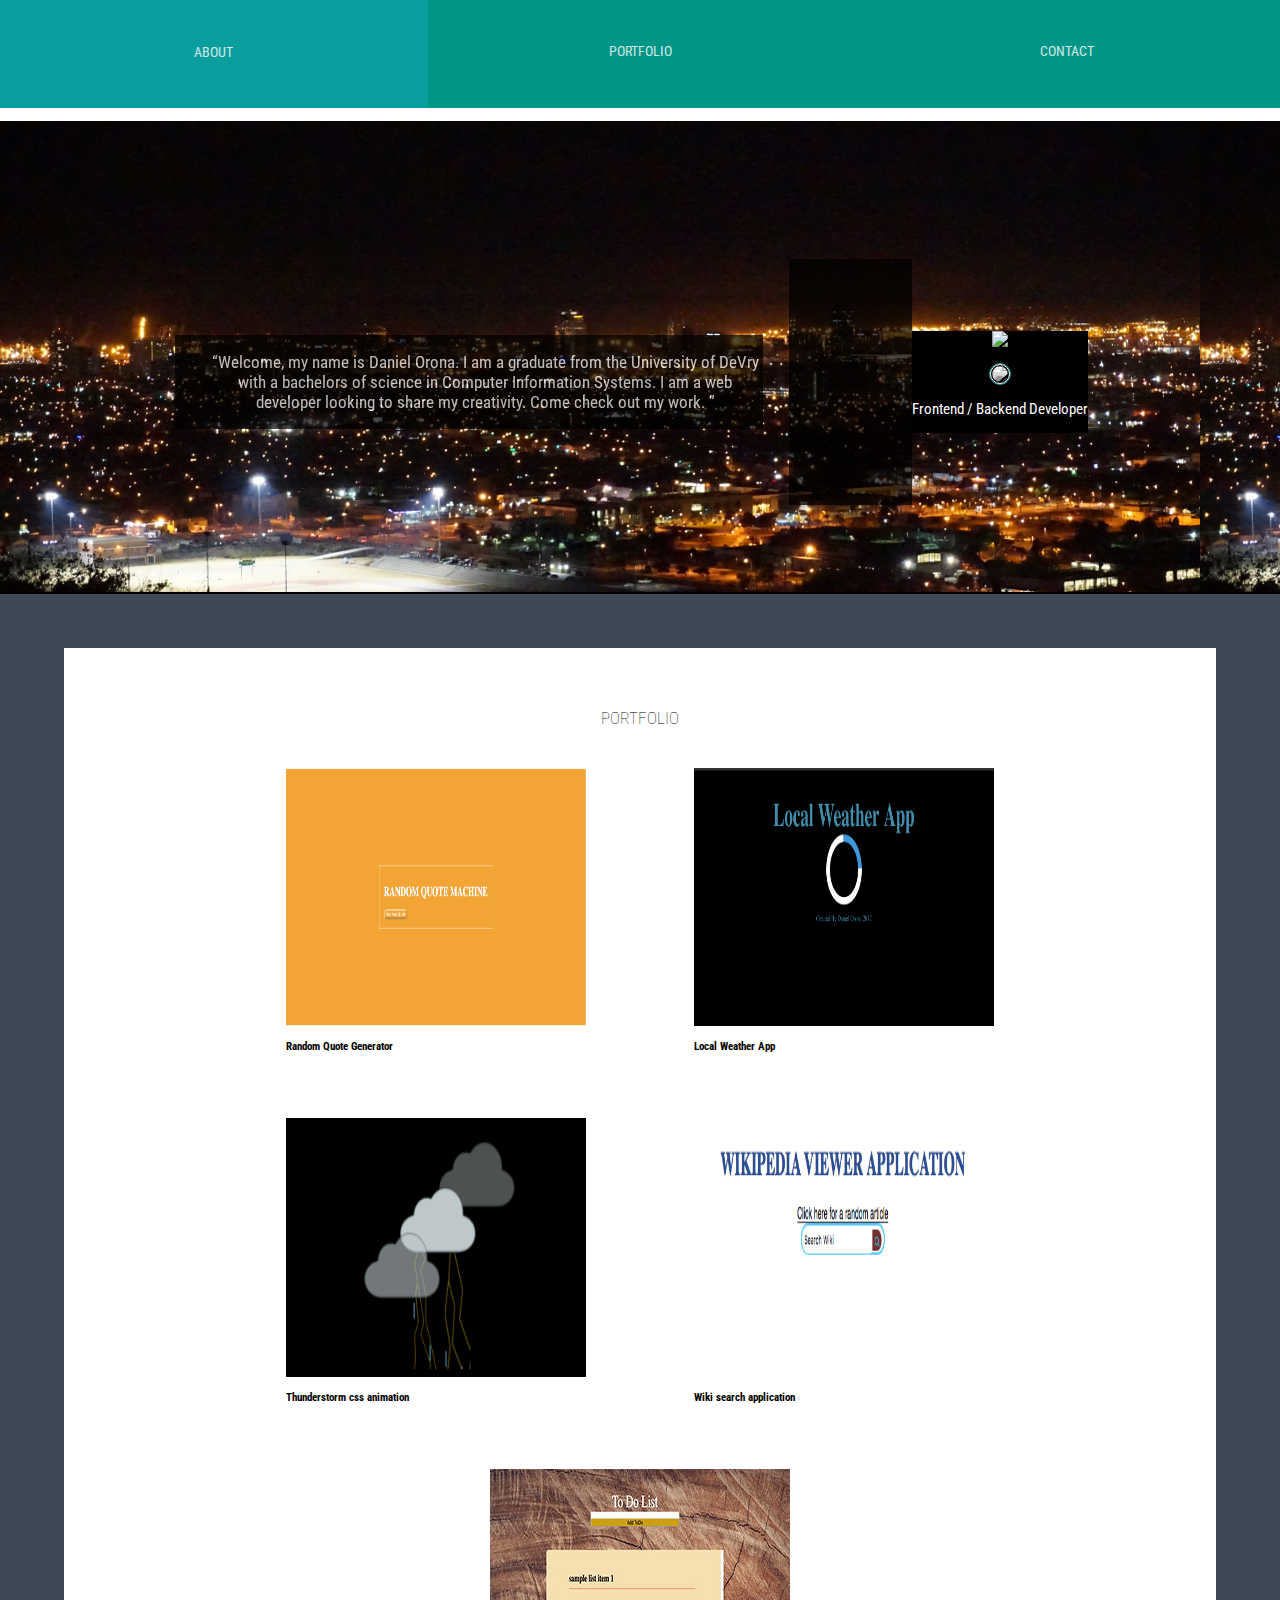
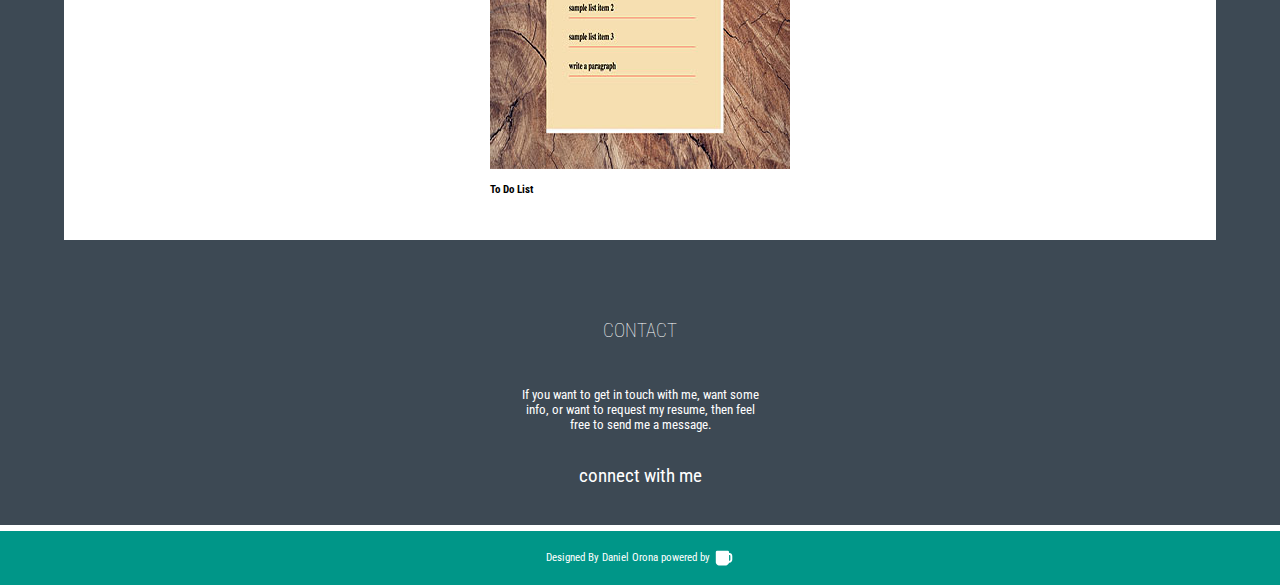
==== commit e814d0a0: "changed wording on intro and contact message" ====
--- a/index.html
+++ b/index.html
@@ -24,7 +24,7 @@
   <section class="about" role="about" id="about">
     <div class="intro">
       <p class="intro-paragraph">
-        <q>Welcome, my name is Daniel Orona. I am a recent graduate from the University of DeVry with a bachelors of science in Computer Information Systems. I am a web developer looking to share my creativity. Come check out my work. </q>
+        <q>Welcome, my name is Daniel Orona. I am a graduate from the University of DeVry with a bachelors of science in Computer Information Systems. I am a web developer looking to share my creativity. Come check out my work. </q>
       </p>
     </div>
     <div class="image-column">
@@ -101,7 +101,7 @@
     <h2 class="contact-title">contact</h2>
     <div class="contact-section">
       <div class="connect-area">
-        <p class="contact-message">If you want to get in touch with me? Need more info or want to request my resume or even some questions, then feel free to send me a message. </p>
+        <p class="contact-message">If you want to get in touch with me, want some info, or want to request my resume, then feel free to send me a message. </p>
         <h3 class="connect-title">connect with me</h3>
         <ul class="connect-list">
           <li class="connect-item"><a href="https://www.linkedin.com/in/daniel-orona" target="blank"><i class=" fa fa-linkedin fa-3x" aria-hidden="true"></i></a></li>
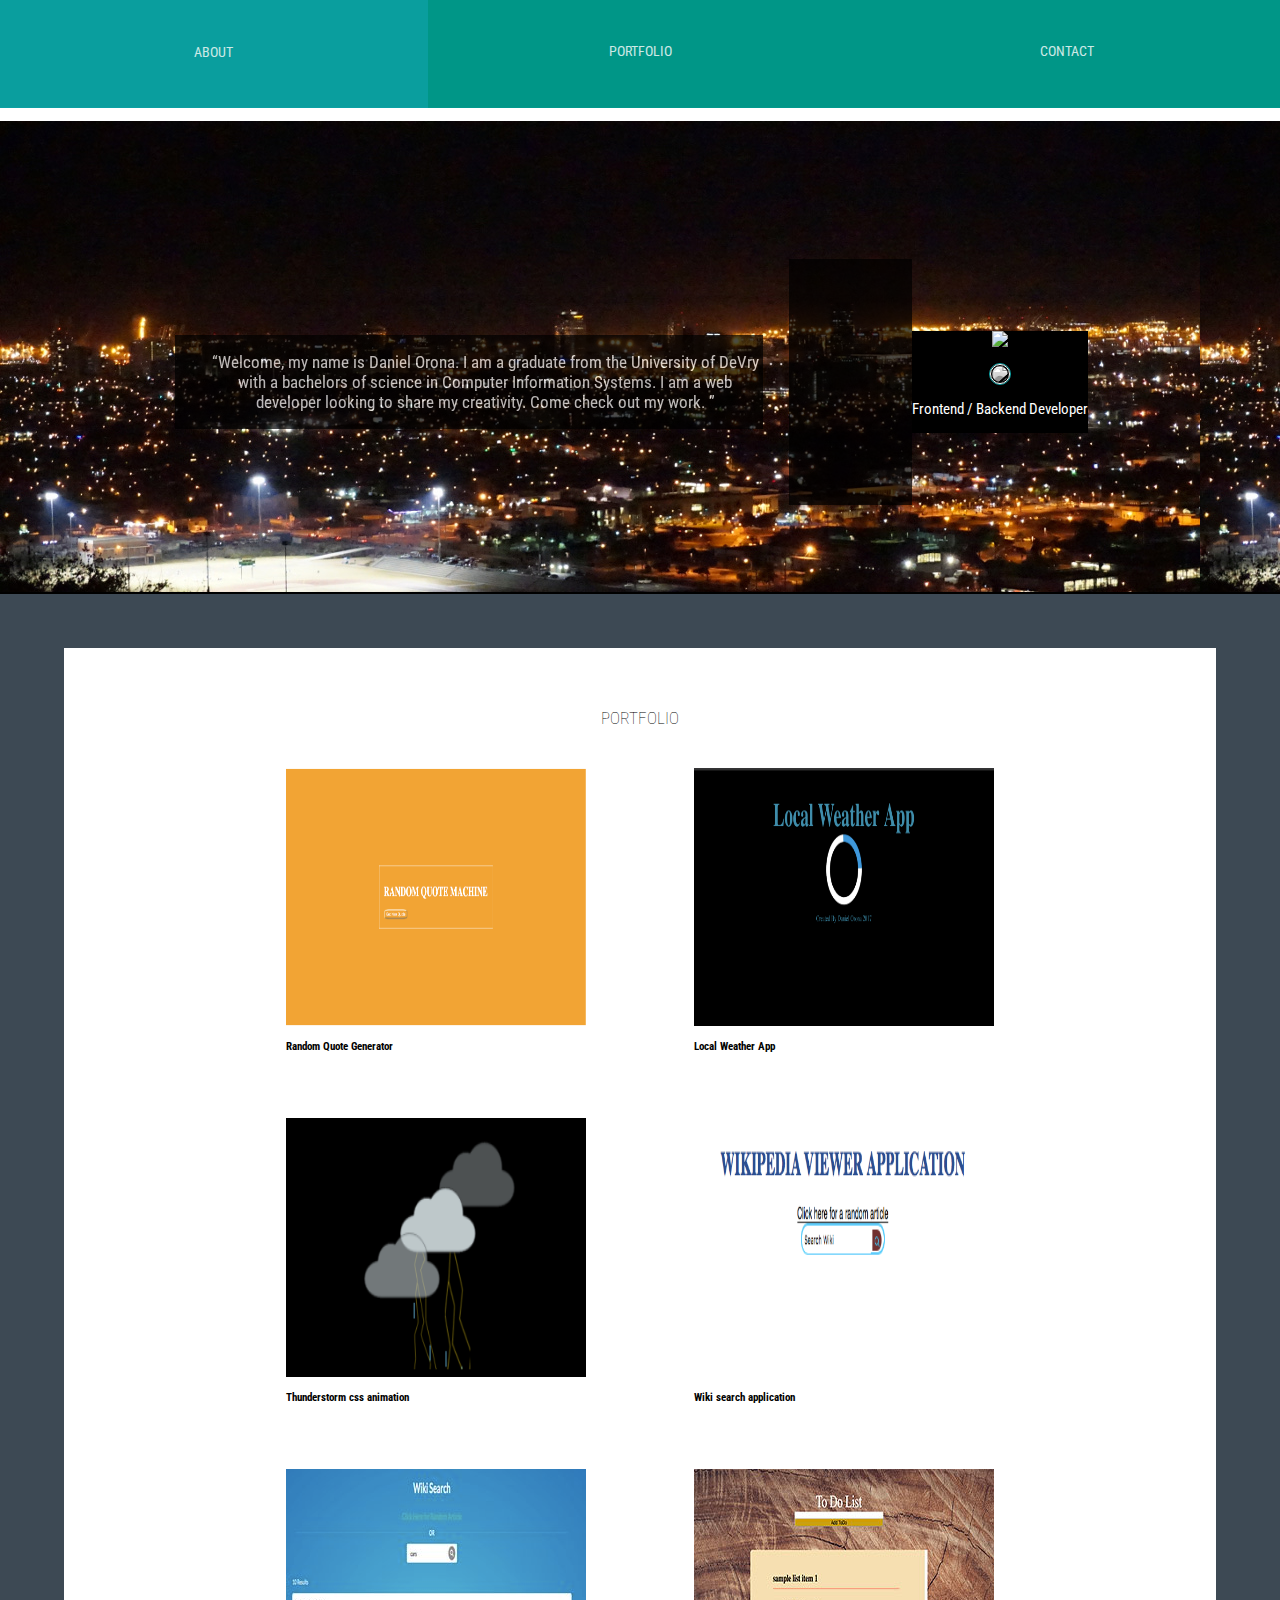
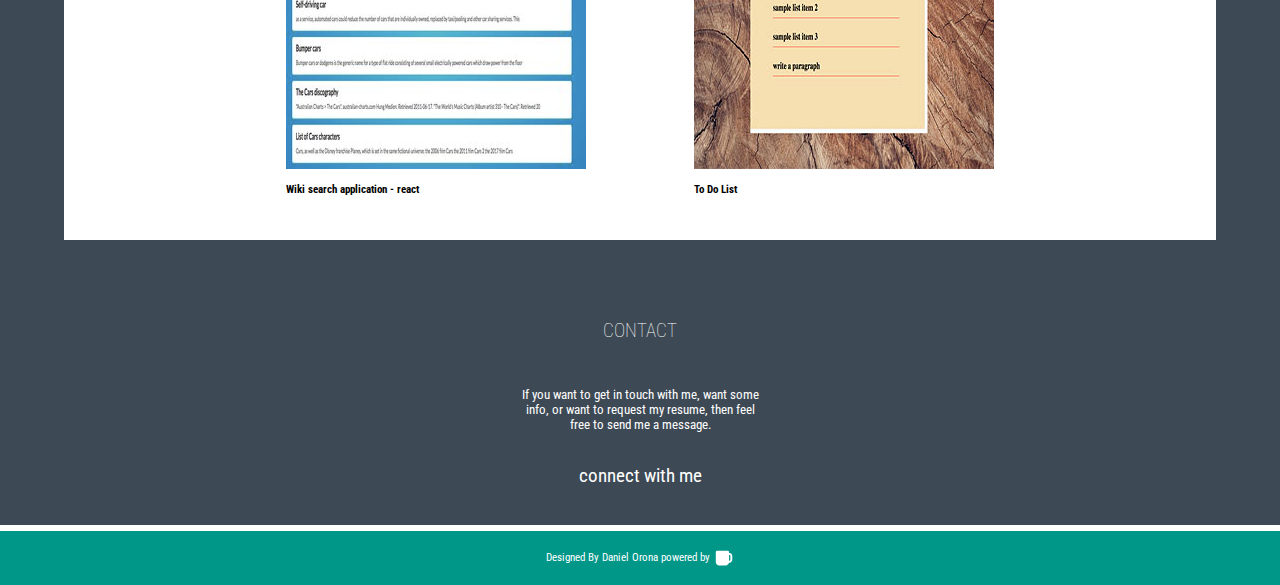
==== commit edc446a9: "add wiki-search-app-react project" ====
--- a/index.html
+++ b/index.html
@@ -90,6 +90,11 @@
         <h4 class="project-title">Wiki search application</h4>
       </div>
       <div class="project-placeholder">
+        <a href="https://danielorona9.github.io/wiki-search-app-react" target="_blank" class="project-image">
+          <img src="images/project_placeholder_images/wiki_search_app_react.jpg" alt="wiki search application react" class="project-image"></a>
+        <h4 class="project-title">Wiki search application - react</h4>
+      </div>
+      <div class="project-placeholder">
         <a href="https://github.com/danielorona9/toDoListWebApp" target="_blank" class="project-image">
           <img src="images/project_placeholder_images/to_do_List.jpg" alt="project placeholder" class="project-image"></a>
         <h4 class="project-title">To Do List</h4>
